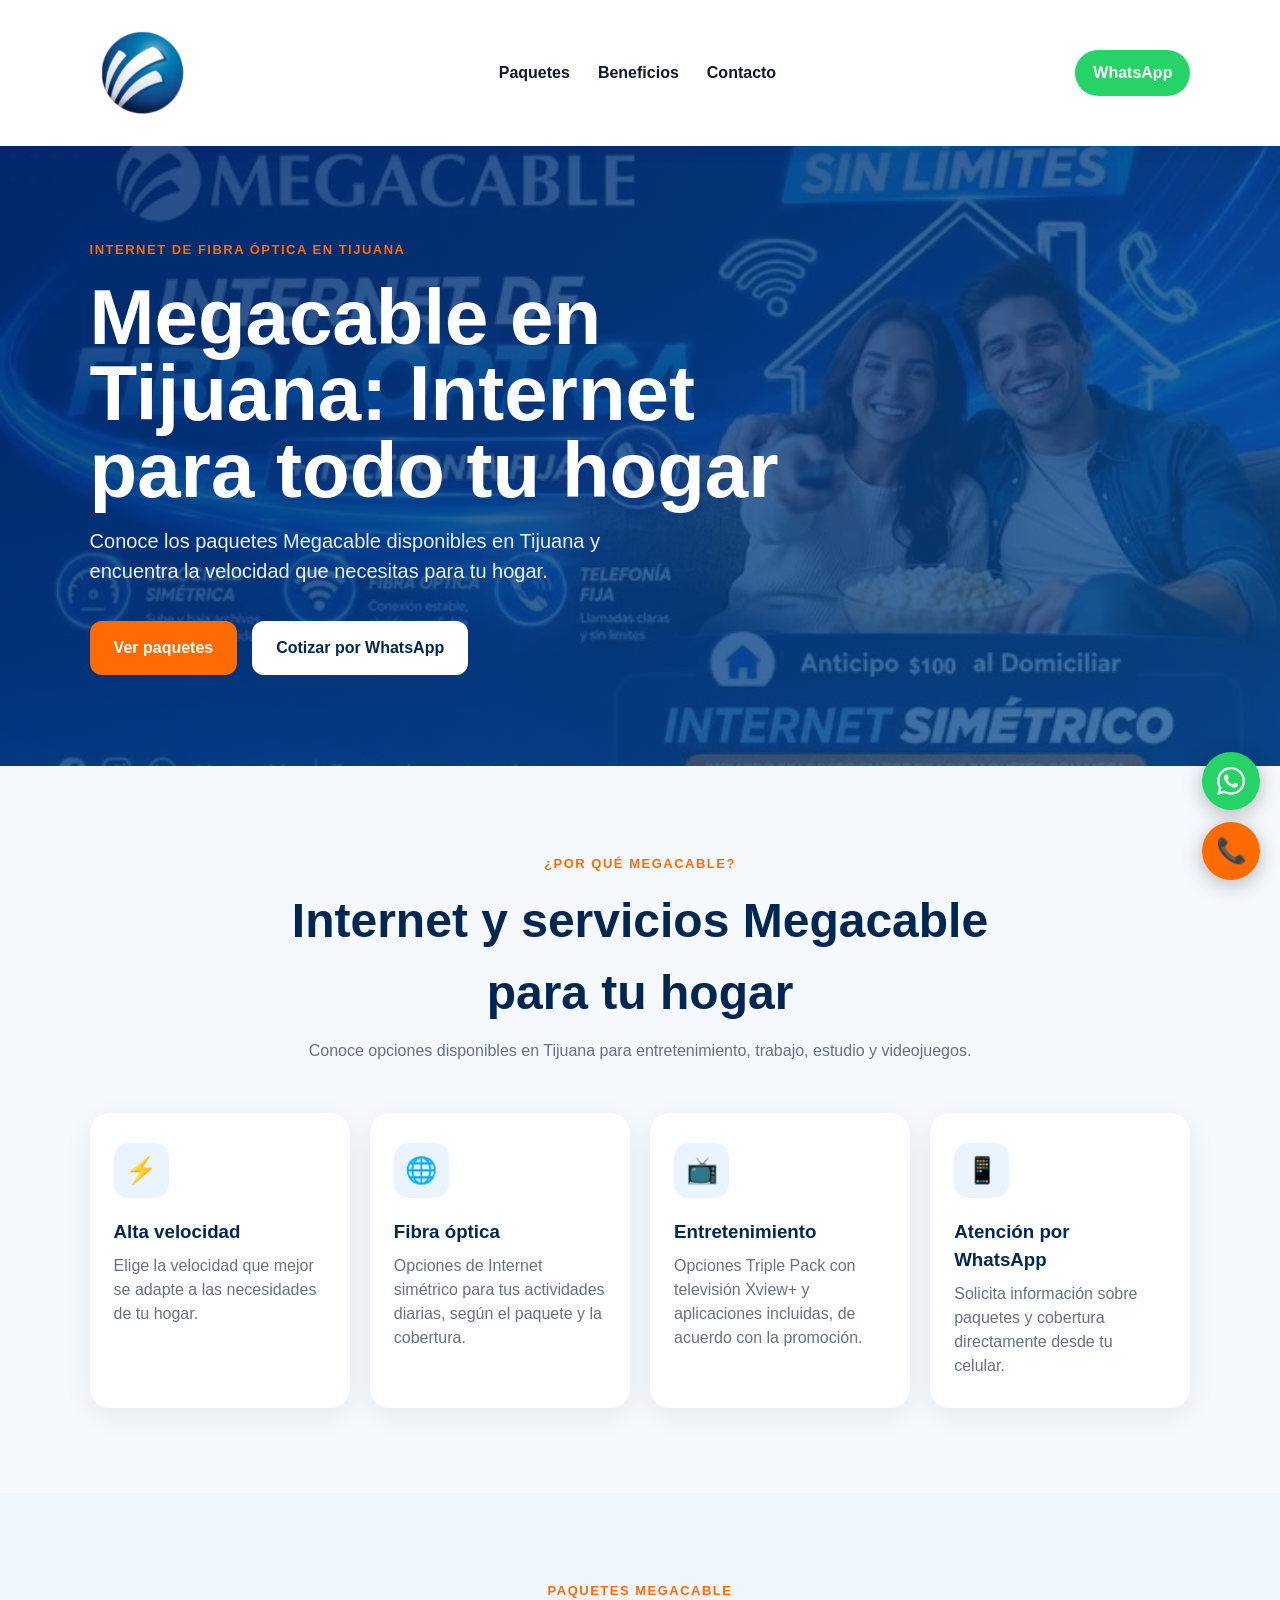
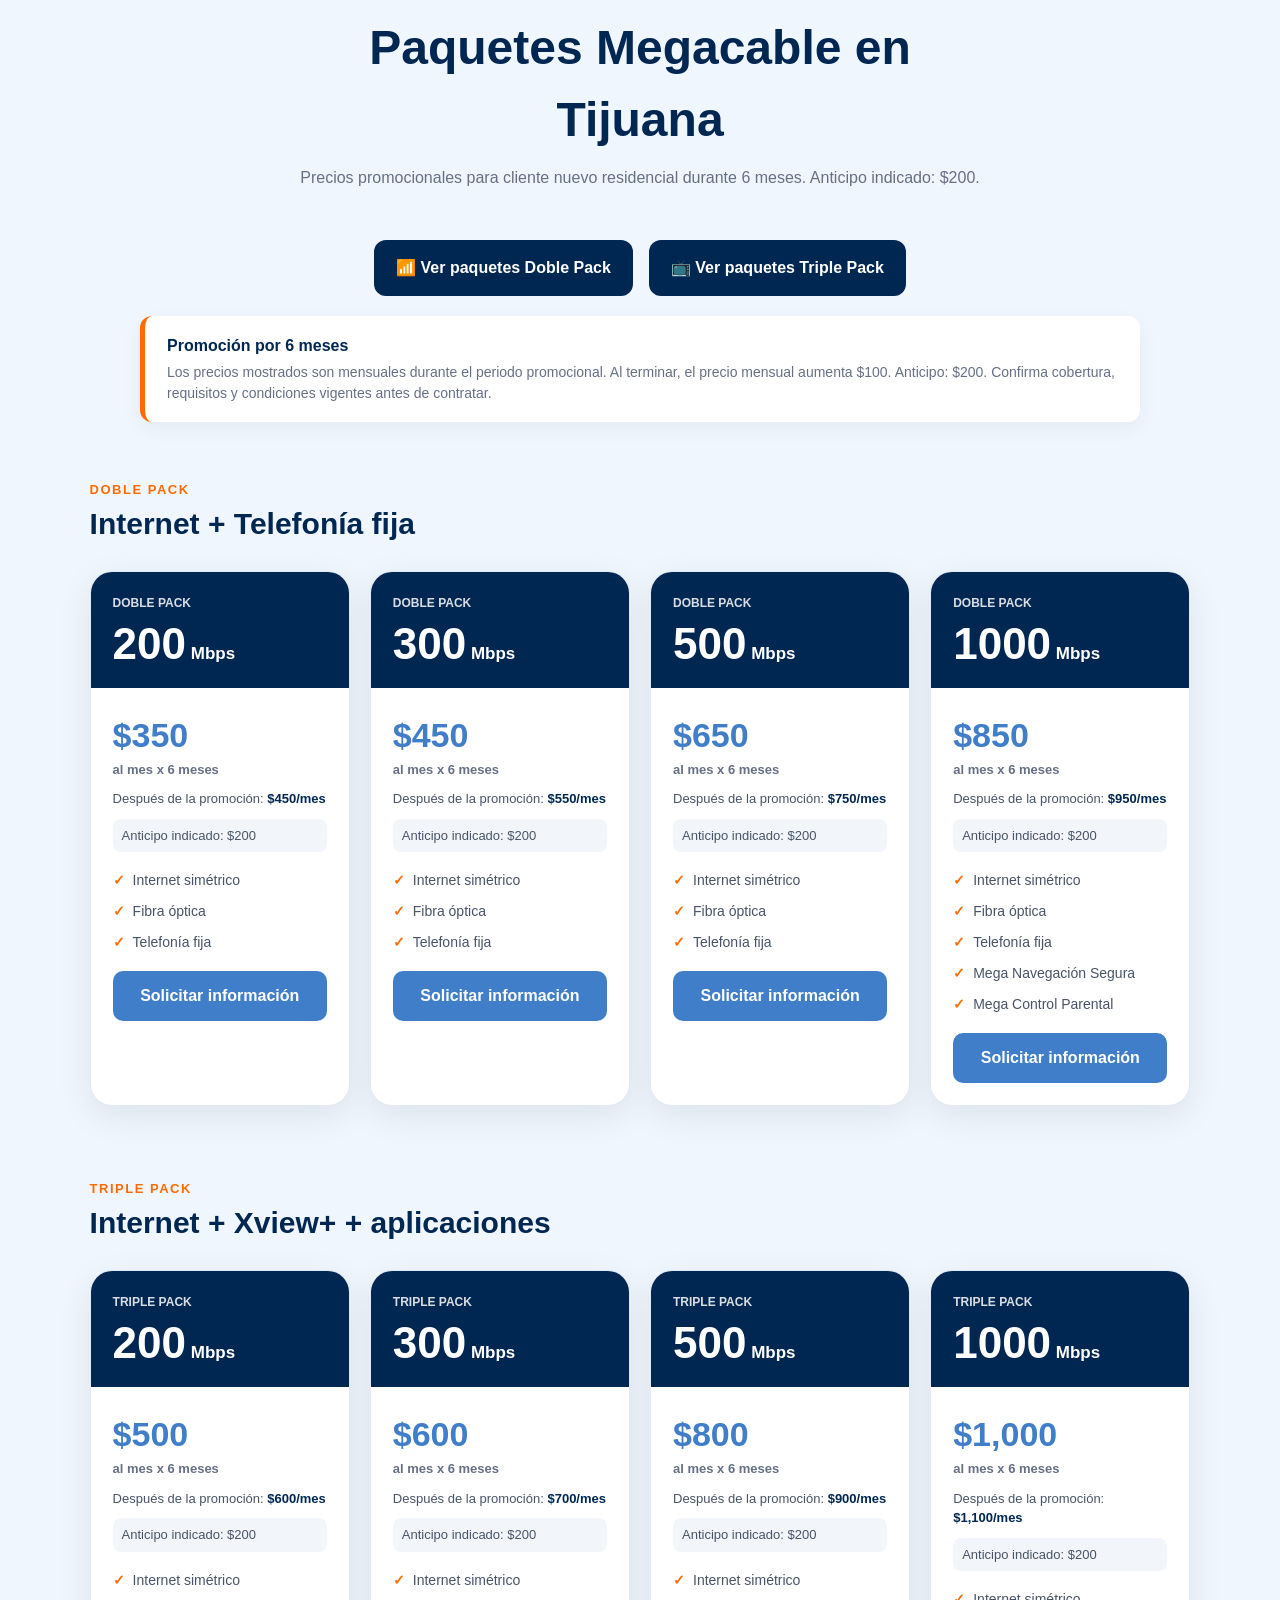
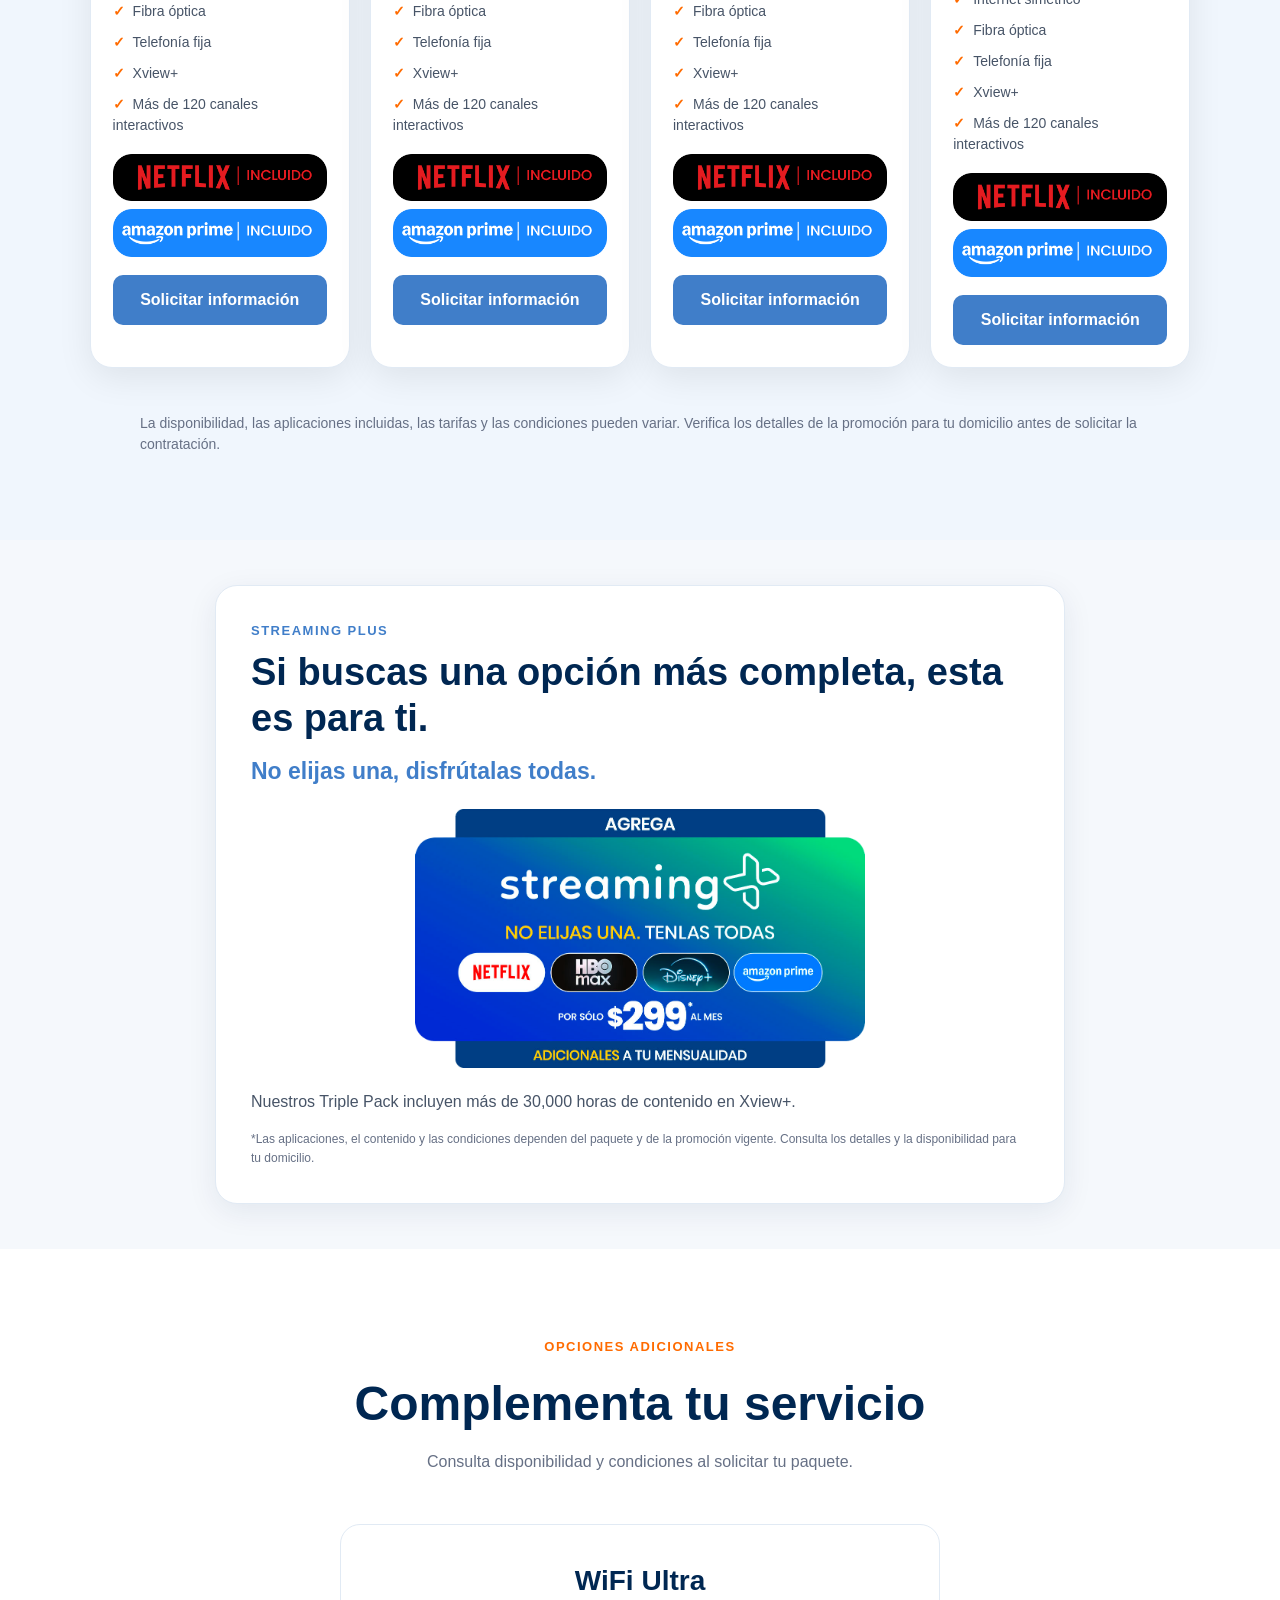
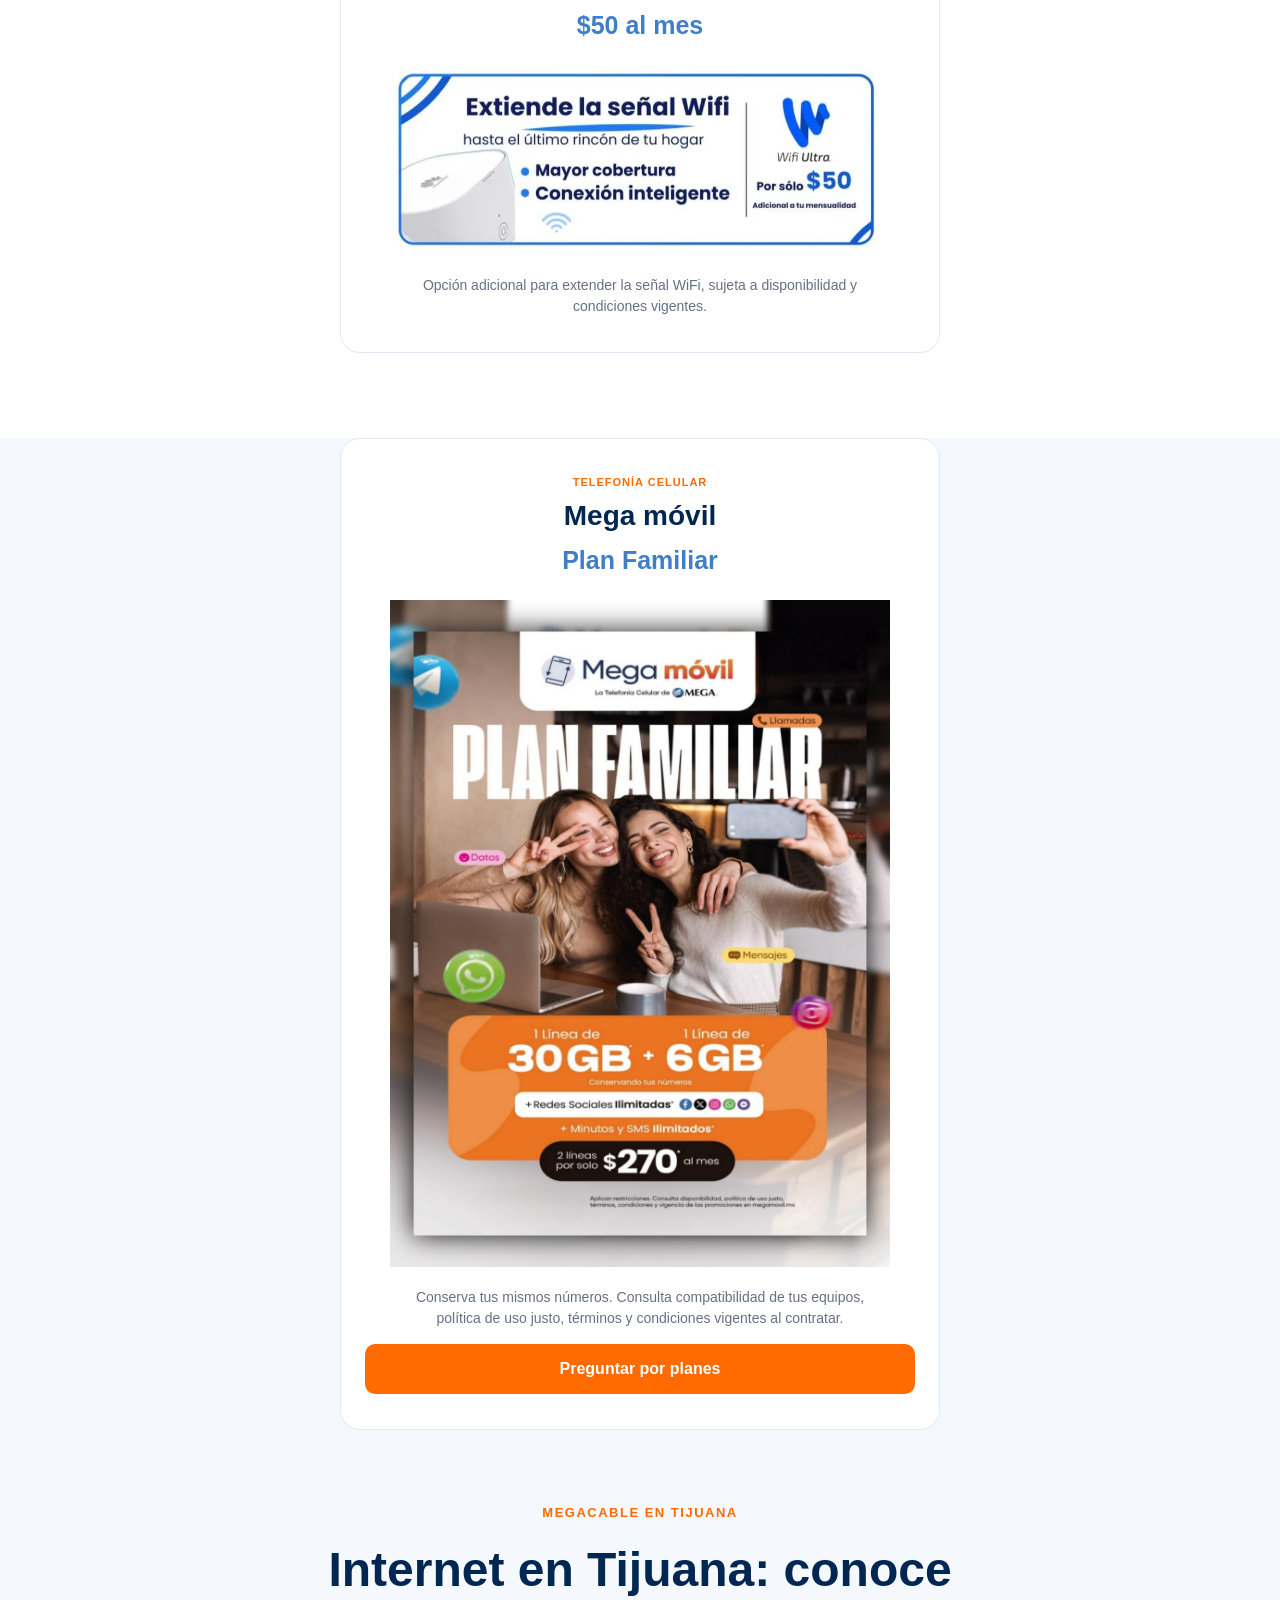
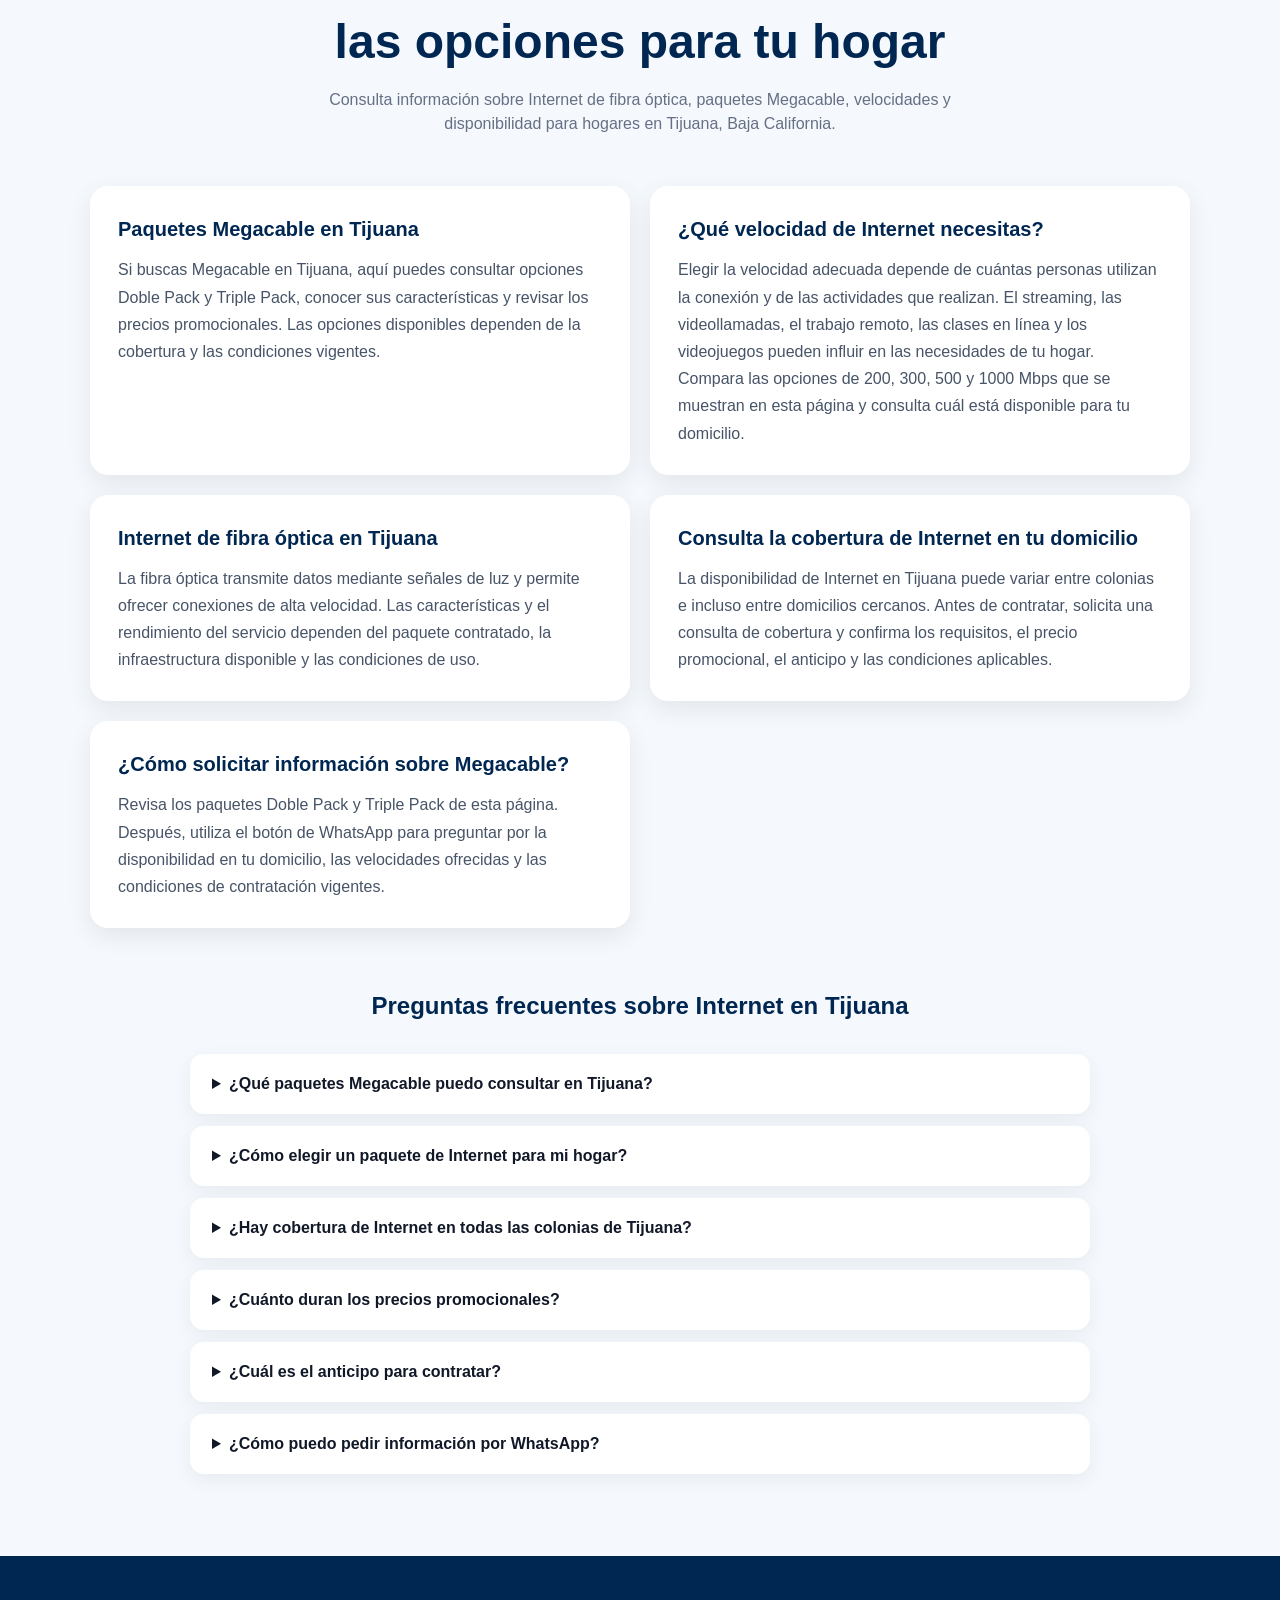
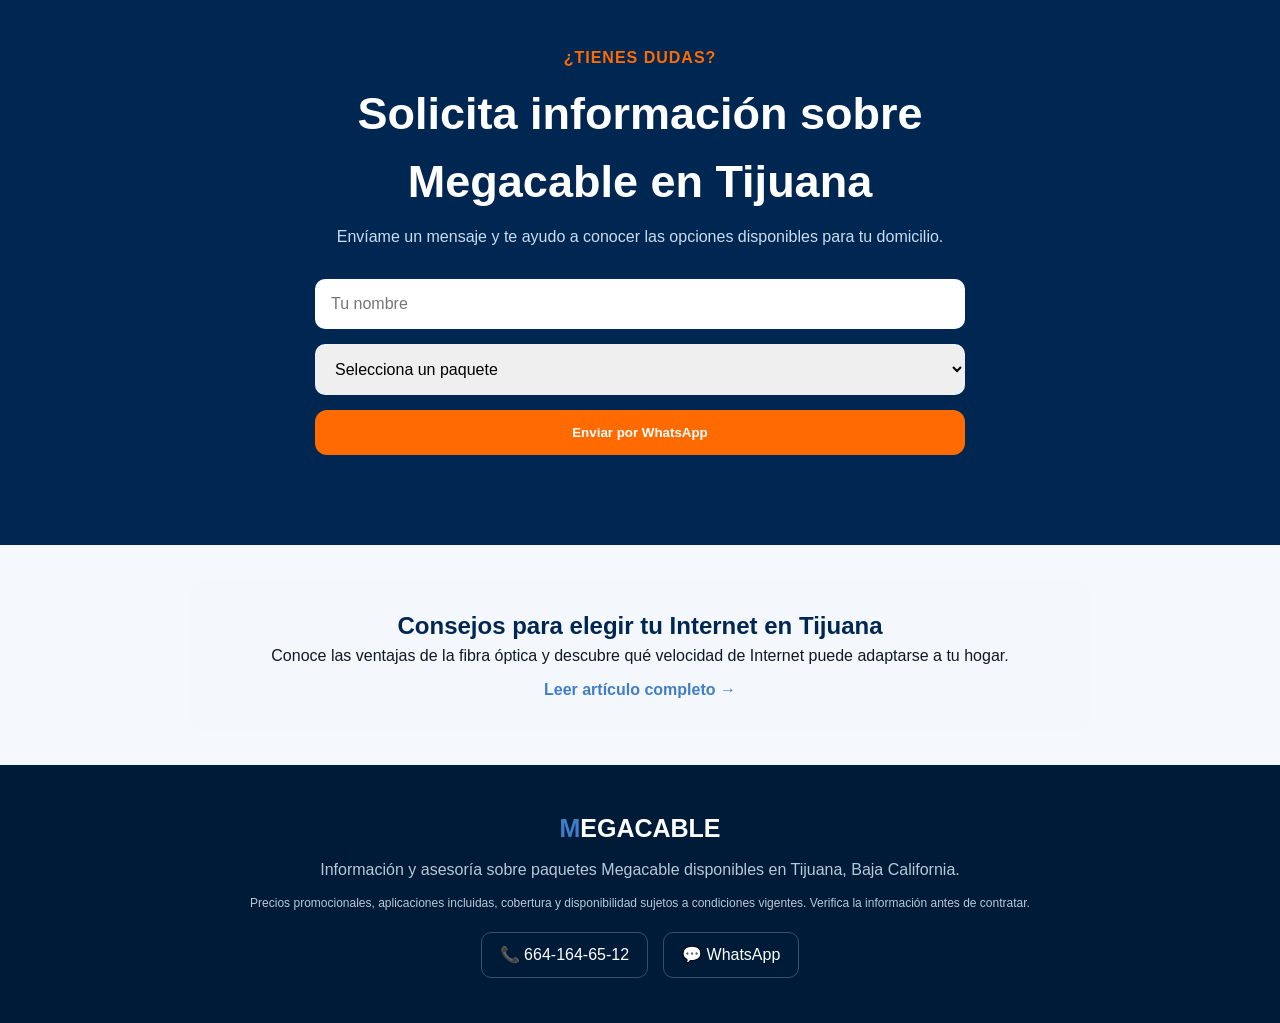
==== index.html @ 88368573 "Update index.html" ====
<!DOCTYPE html>
<html lang="es-MX">
<head>
  <meta charset="UTF-8">
  <meta name="viewport" content="width=device-width, initial-scale=1.0">

  <title>Megacable en Tijuana | Paquetes de Internet, Doble Pack y Triple Pack</title>

  <meta name="description" content="Consulta paquetes Megacable en Tijuana: Internet simétrico, Doble Pack y Triple Pack con Xview+ y aplicaciones incluidas. Revisa precios promocionales y solicita información por WhatsApp.">

  <link rel="canonical" href="https://megacabletijuanabcmx.github.io/megacable-tijuana/">

  <meta property="og:type" content="website">
  <meta property="og:title" content="Megacable en Tijuana | Paquetes de Internet, Doble Pack y Triple Pack">
  <meta property="og:description" content="Consulta los paquetes Megacable en Tijuana, sus precios promocionales y opciones de Internet, telefonía y televisión.">
  <meta property="og:url" content="https://megacabletijuanabcmx.github.io/megacable-tijuana/">
  <meta property="og:image" content="https://megacabletijuanabcmx.github.io/megacable-tijuana/portada.webp">
  <meta property="og:image:alt" content="Paquetes Megacable en Tijuana">
  <meta property="og:locale" content="es_MX">

  <meta name="twitter:card" content="summary_large_image">
  <meta name="twitter:title" content="Megacable en Tijuana | Paquetes de Internet">
  <meta name="twitter:description" content="Conoce paquetes Megacable de Internet, Doble Pack y Triple Pack disponibles en Tijuana.">
  <meta name="twitter:image" content="https://megacabletijuanabcmx.github.io/megacable-tijuana/portada.webp">

  <script type="application/ld+json">
  {
    "@context": "https://schema.org",
    "@type": "WebPage",
    "name": "Megacable en Tijuana | Paquetes de Internet, Doble Pack y Triple Pack",
    "description": "Información sobre paquetes Megacable de Internet, Doble Pack y Triple Pack disponibles en Tijuana, Baja California.",
    "url": "https://megacabletijuanabcmx.github.io/megacable-tijuana/",
    "inLanguage": "es-MX"
  }
  </script>

  <link rel="stylesheet" href="style.css">
</head>

<body>

<header class="header">
  <a href="./" class="logo" aria-label="Megacable en Tijuana - Inicio">
    <img src="logo.webp" alt="Megacable" width="320" height="320">
  </a>

  <nav class="nav" aria-label="Navegación principal">
    <a href="#paquetes">Paquetes</a>
    <a href="#beneficios">Beneficios</a>
    <a href="#contacto">Contacto</a>
  </nav>

  <a
    class="header-whatsapp"
    href="https://wa.me/526641646512"
    target="_blank"
    rel="noopener noreferrer"
    aria-label="Contactar por WhatsApp"
  >WhatsApp</a>
</header>

<main>

  <!-- PORTADA PRINCIPAL -->
  <section class="hero">
    <div class="hero-content">
      <span class="tag">INTERNET DE FIBRA ÓPTICA EN TIJUANA</span>

      <h1>Megacable en Tijuana: Internet para todo tu hogar</h1>

      <p>
        Conoce los paquetes Megacable disponibles en Tijuana
        y encuentra la velocidad que necesitas para tu hogar.
      </p>

      <div class="hero-buttons">
        <a href="#paquetes" class="btn primary">Ver paquetes</a>

        <a
          href="https://wa.me/526641646512"
          target="_blank"
          rel="noopener noreferrer"
          class="btn secondary"
        >Cotizar por WhatsApp</a>
      </div>
    </div>
  </section>

  <!-- BENEFICIOS -->
  <section id="beneficios" class="section">
    <div class="section-title">
      <span>¿POR QUÉ MEGACABLE?</span>

      <h2>Internet y servicios Megacable para tu hogar</h2>

      <p>
        Conoce opciones disponibles en Tijuana para entretenimiento,
        trabajo, estudio y videojuegos.
      </p>
    </div>

    <div class="benefits">
      <article class="benefit">
        <div class="icon">⚡</div>
        <h3>Alta velocidad</h3>
        <p>Elige la velocidad que mejor se adapte a las necesidades de tu hogar.</p>
      </article>

      <article class="benefit">
        <div class="icon">🌐</div>
        <h3>Fibra óptica</h3>
        <p>
          Opciones de Internet simétrico para tus actividades diarias,
          según el paquete y la cobertura.
        </p>
      </article>

      <article class="benefit">
        <div class="icon">📺</div>
        <h3>Entretenimiento</h3>
        <p>
          Opciones Triple Pack con televisión Xview+ y aplicaciones
          incluidas, de acuerdo con la promoción.
        </p>
      </article>

      <article class="benefit">
        <div class="icon">📱</div>
        <h3>Atención por WhatsApp</h3>
        <p>
          Solicita información sobre paquetes y cobertura
          directamente desde tu celular.
        </p>
      </article>
    </div>
  </section>

  <!-- PAQUETES -->
  <section id="paquetes" class="section packages-section">
    <div class="section-title">
      <span>PAQUETES MEGACABLE</span>

      <h2>Paquetes Megacable en Tijuana</h2>

      <p>
        Precios promocionales para cliente nuevo residencial
        durante 6 meses. Anticipo indicado: $200.
      </p>
    </div>

    <div class="package-selector">
      <a href="#doble-pack" class="selector-btn">
        📶 Ver paquetes Doble Pack
      </a>

      <a href="#triple-pack" class="selector-btn">
        📺 Ver paquetes Triple Pack
      </a>
    </div>

    <div class="notice">
      <strong>Promoción por 6 meses</strong>

      <span>
        Los precios mostrados son mensuales durante el periodo
        promocional. Al terminar, el precio mensual aumenta $100.
        Anticipo: $200. Confirma cobertura, requisitos y condiciones
        vigentes antes de contratar.
      </span>
    </div>

    <div class="package-group" id="doble-pack">
      <div class="group-title">
        <div>
          <span>DOBLE PACK</span>
          <h3>Internet + Telefonía fija</h3>
        </div>
      </div>

      <div id="doble-grid" class="packages-grid"></div>
    </div>

    <div class="package-group" id="triple-pack">
      <div class="group-title">
        <div>
          <span>TRIPLE PACK</span>
          <h3>Internet + Xview+ + aplicaciones</h3>
        </div>
      </div>

      <div id="triple-grid" class="packages-grid"></div>
    </div>

    <p class="fine-print">
      La disponibilidad, las aplicaciones incluidas, las tarifas y
      las condiciones pueden variar. Verifica los detalles de la
      promoción para tu domicilio antes de solicitar la contratación.
    </p>
  </section>

<!-- PROMOCIÓN STREAMING PLUS -->
<section class="streaming-plus">
  <div class="streaming-plus-content">
    <span class="streaming-plus-label">STREAMING PLUS</span>

    <h2>Si buscas una opción más completa, esta es para ti.</h2>

    <p class="streaming-plus-highlight">
      No elijas una, disfrútalas todas.
    </p>

    <div class="streaming-plus-image">
      <img
        src="bundle-streaming-plus.png"
        alt="Opciones de entretenimiento Streaming Plus y Xview+ para paquetes Triple Pack"
        loading="lazy"
      >
    </div>

    <p class="streaming-plus-description">
      Nuestros Triple Pack incluyen más de 30,000 horas de contenido en Xview+.
    </p>

    <p class="streaming-plus-legal">
      *Las aplicaciones, el contenido y las condiciones dependen del paquete
      y de la promoción vigente. Consulta los detalles y la disponibilidad
      para tu domicilio.
    </p>
  </div>
</section>
  <!-- SERVICIOS ADICIONALES -->
  <section class="addons section">
    <div class="section-title">
      <span>OPCIONES ADICIONALES</span>

      <h2>Complementa tu servicio</h2>

      <p>
        Consulta disponibilidad y condiciones al solicitar tu paquete.
      </p>
    </div>

    <div class="addon-grid">
      <article class="addon">
        <h3>WiFi Ultra</h3>
        <strong>$50 al mes</strong>

<img
  src="Wifiultra-50pesos.webp"
  alt="WiFi Ultra, opción adicional para extender la señal WiFi"
  class="wifi-ultra-image"
  style="width: 100% !important; max-width: 500px !important; height: auto !important; display: block !important; margin: 0 auto 20px auto !important;"
  loading="lazy"
>
        
<p>
  Opción adicional para extender la señal WiFi,
  sujeta a disponibilidad y condiciones vigentes.
</p>

      </article>
    </div>
  </section>
        <!-- TARJETA DE MEGA MÓVIL TOTALMENTE CENTRADA -->
      <article class="addon mega-movil-card" style="display: flex !important; flex-direction: column !important; align-items: center !important; text-align: center !important; width: 100% !important; max-width: 600px !important; margin: 0 auto !important; padding: 35px 24px !important;">
        
        <span class="addon-tag" style="font-size: 11px; font-weight: 900; letter-spacing: 1px; color: var(--orange); text-transform: uppercase; margin-bottom: 5px; display: block; width: 100%; text-align: center !important;">TELEFONÍA CELULAR</span>
        
        <h3 style="font-size: 28px; margin: 0 auto 5px auto !important; color: var(--dark-blue); text-align: center !important; width: 100% !important; display: block !important;">Mega móvil</h3>
        
        <strong style="font-size: 25px; color: var(--blue); display: block !important; margin: 0 auto 20px auto !important; text-align: center !important; width: 100% !important;">Plan Familiar</strong>

        <!-- Imagen del Plan Familiar forzada al centro -->
        <img
          src="Plan-familiarmv.png"
          alt="Mega móvil Plan Familiar, 2 líneas por solo $270 al mes"
          class="mega-movil-image"
          style="width: 100% !important; max-width: 500px !important; height: auto !important; display: block !important; margin: 0 auto 20px auto !important;"
          loading="lazy"
        >

        <p class="addon-note" style="margin: 0 auto !important; color: var(--gray); font-size: 14px; line-height: 1.5; max-width: 480px; text-align: center !important; display: block !important; width: 100% !important;">
          Conserva tus mismos números. Consulta compatibilidad de tus equipos, política de uso justo, términos y condiciones vigentes al contratar.
        </p>
        
        <!-- Tu botón de WhatsApp corregido con tu enlace original -->
        <a href="https://wa.me" 
           target="_blank" 
           rel="noopener noreferrer" 
           class="package-btn mega-movil-btn"
           style="display: block !important; width: 100% !important; max-width: 100% !important; text-align: center !important; margin: 15px auto 0 auto !important; background: var(--orange) !important; color: white !important; padding: 13px 10px !important; border-radius: 10px !important; font-weight: 900 !important; text-decoration: none !important;">
          Preguntar por planes
        </a>
      </article>
  
  <!-- CONTENIDO SEO LOCAL -->
  <section class="seo-local section">
    <div class="section-title">
      <span>MEGACABLE EN TIJUANA</span>

      <h2>Internet en Tijuana: conoce las opciones para tu hogar</h2>

      <p>
        Consulta información sobre Internet de fibra óptica,
        paquetes Megacable, velocidades y disponibilidad
        para hogares en Tijuana, Baja California.
      </p>
    </div>

    <div class="seo-content">
      <article>
        <h3>Paquetes Megacable en Tijuana</h3>

        <p>
          Si buscas Megacable en Tijuana, aquí puedes consultar
          opciones Doble Pack y Triple Pack, conocer sus
          características y revisar los precios promocionales.
          Las opciones disponibles dependen de la cobertura
          y las condiciones vigentes.
        </p>
      </article>

      <article>
        <h3>¿Qué velocidad de Internet necesitas?</h3>

        <p>
          Elegir la velocidad adecuada depende de cuántas
          personas utilizan la conexión y de las actividades
          que realizan. El streaming, las videollamadas,
          el trabajo remoto, las clases en línea y los
          videojuegos pueden influir en las necesidades
          de tu hogar.
        </p>

        <p>
          Compara las opciones de 200, 300, 500 y 1000 Mbps
          que se muestran en esta página y consulta cuál
          está disponible para tu domicilio.
        </p>
      </article>

      <article>
        <h3>Internet de fibra óptica en Tijuana</h3>

        <p>
          La fibra óptica transmite datos mediante señales
          de luz y permite ofrecer conexiones de alta velocidad.
          Las características y el rendimiento del servicio
          dependen del paquete contratado, la infraestructura
          disponible y las condiciones de uso.
        </p>
      </article>

      <article>
        <h3>Consulta la cobertura de Internet en tu domicilio</h3>

        <p>
          La disponibilidad de Internet en Tijuana puede variar
          entre colonias e incluso entre domicilios cercanos.
          Antes de contratar, solicita una consulta de cobertura
          y confirma los requisitos, el precio promocional,
          el anticipo y las condiciones aplicables.
        </p>
      </article>

      <article>
        <h3>¿Cómo solicitar información sobre Megacable?</h3>

        <p>
          Revisa los paquetes Doble Pack y Triple Pack de esta
          página. Después, utiliza el botón de WhatsApp para
          preguntar por la disponibilidad en tu domicilio,
          las velocidades ofrecidas y las condiciones de
          contratación vigentes.
        </p>
      </article>
    </div>

    <!-- PREGUNTAS FRECUENTES -->
    <div class="faq">
      <h2>Preguntas frecuentes sobre Internet en Tijuana</h2>

      <details>
        <summary>¿Qué paquetes Megacable puedo consultar en Tijuana?</summary>

        <p>
          En esta página encontrarás opciones Doble Pack y
          Triple Pack con velocidades de 200, 300, 500 y
          1000 Mbps. La disponibilidad depende de la cobertura
          de tu domicilio y de las condiciones vigentes.
        </p>
      </details>

      <details>
        <summary>¿Cómo elegir un paquete de Internet para mi hogar?</summary>

        <p>
          Considera cuántas personas se conectan, los dispositivos
          que utilizan y actividades como streaming, videojuegos,
          videollamadas y trabajo remoto. Compara las velocidades
          y características de los paquetes disponibles antes
          de decidir.
        </p>
      </details>

      <details>
        <summary>¿Hay cobertura de Internet en todas las colonias de Tijuana?</summary>

        <p>
          No se debe asumir que todos los domicilios cuentan
          con cobertura. Es necesario verificar la disponibilidad
          para la dirección donde deseas instalar el servicio.
        </p>
      </details>

      <details>
        <summary>¿Cuánto duran los precios promocionales?</summary>

        <p>
          La información promocional publicada indica un periodo
          de 6 meses para clientes nuevos residenciales. Según
          las condiciones indicadas en esta página, el precio
          mensual aumenta $100 al terminar el periodo promocional.
          Confirma las condiciones vigentes antes de contratar.
        </p>
      </details>

      <details>
        <summary>¿Cuál es el anticipo para contratar?</summary>

        <p>
          La información promocional publicada indica un anticipo
          de $200. Consulta los requisitos y las condiciones
          aplicables antes de realizar la contratación.
        </p>
      </details>

      <details>
        <summary>¿Cómo puedo pedir información por WhatsApp?</summary>

        <p>
          Utiliza cualquiera de los botones de WhatsApp de esta
          página para consultar paquetes, cobertura, precios y
          requisitos de contratación.
        </p>
      </details>
    </div>
  </section>

  <!-- CONTACTO -->
  <section id="contacto" class="contact-section">
    <div class="contact-content">
      <span>¿TIENES DUDAS?</span>

      <h2>Solicita información sobre Megacable en Tijuana</h2>

      <p>
        Envíame un mensaje y te ayudo a conocer las opciones
        disponibles para tu domicilio.
      </p>

      <form id="contactForm">
        <input
          type="text"
          id="nombre"
          name="nombre"
          placeholder="Tu nombre"
          autocomplete="name"
          required
        >

        <select id="interes" name="interes" required>
          <option value="">Selecciona un paquete</option>
          <option>Doble Pack 200 Mbps</option>
          <option>Doble Pack 300 Mbps</option>
          <option>Doble Pack 500 Mbps</option>
          <option>Doble Pack 1000 Mbps</option>
          <option>Triple Pack 200 Mbps</option>
          <option>Triple Pack 300 Mbps</option>
          <option>Triple Pack 500 Mbps</option>
          <option>Triple Pack 1000 Mbps</option>
          <option>WiFi Ultra adicional</option>
        </select>

        <button type="submit" class="btn primary">
          Enviar por WhatsApp
        </button>
      </form>
    </div>
  </section>

</main>

<!-- ENLACE AL BLOG -->
<section class="blog-link">
  <h2>Consejos para elegir tu Internet en Tijuana</h2>

  <p>
    Conoce las ventajas de la fibra óptica y descubre
    qué velocidad de Internet puede adaptarse a tu hogar.
  </p>

  <a href="blog-fibra-optica.html">
    Leer artículo completo →
  </a>
</section>

<!-- PIE DE PÁGINA -->
<footer>
  <div class="footer-logo">MEGACABLE</div>

  <p>
    Información y asesoría sobre paquetes Megacable
    disponibles en Tijuana, Baja California.
  </p>

  <p class="small">
    Precios promocionales, aplicaciones incluidas, cobertura
    y disponibilidad sujetos a condiciones vigentes.
    Verifica la información antes de contratar.
  </p>

  <div class="footer-buttons">
    <a href="tel:+526641646512" aria-label="Llamar al 664 164 65 12">
      📞 664-164-65-12
    </a>

    <a
      href="https://wa.me/526641646512"
      target="_blank"
      rel="noopener noreferrer"
      aria-label="Enviar mensaje por WhatsApp"
    >💬 WhatsApp</a>
  </div>
</footer>
<!-- BOTONES FLOTANTES CORREGIDOS (CON SVG INTEGRADO) -->
<a
  href="https://wa.me"
  target="_blank"
  rel="noopener noreferrer"
  class="floating-whatsapp"
  aria-label="Contactar por WhatsApp"
>
  <!-- Código del logo oficial de WhatsApp (Carga garantizada al 100%) -->
  <svg xmlns="http://w3.org" viewBox="0 0 448 512" style="width: 32px; height: 32px; fill: white; display: block;">
    <path d="M380.9 97.1C339 55.1 283.2 32 223.9 32c-122.4 0-222 99.6-222 222 0 39.1 10.2 77.3 29.6 111L0 480l117.7-30.9c32.4 17.7 68.9 27 106.1 27h.1c122.3 0 224.1-99.6 224.1-222 0-59.3-25.2-115-67.1-157zm-157 341.6c-33.2 0-65.7-8.9-94-25.7l-6.7-4-69.8 18.3L72 359.2l-4.4-7c-18.5-29.4-28.2-63.3-28.2-98.2 0-101.7 82.8-184.5 184.6-184.5 49.3 0 95.6 19.2 130.4 54.1 34.8 34.9 56.2 81.2 56.1 130.5 0 101.8-84.9 184.6-186.6 184.6zm101.2-138.2c-5.5-2.8-32.8-16.2-37.9-18-5.1-1.9-8.8-2.8-12.5 2.8-3.7 5.6-14.3 18-17.6 21.8-3.2 3.7-6.5 4.2-12 1.4-32.6-16.3-54-29.1-75.5-66-5.7-9.8 5.7-9.1 16.3-30.3 1.8-3.7 .9-6.9-.5-9.7-1.4-2.8-12.5-30.1-17.1-41.2-4.5-10.8-9.1-9.3-12.5-9.5-3.2-.2-6.9-.2-10.6-.2-3.7 0-9.7 1.4-14.8 6.9-5.1 5.6-19.4 19-19.4 46.3 0 27.3 19.9 53.7 22.6 57.4 2.8 3.7 39.1 59.7 94.8 83.8 35.2 15.2 49 16.5 66.6 13.9 10.7-1.6 32.8-13.4 37.4-26.4 4.6-13 4.6-24.1 3.2-26.4-1.3-2.5-5-3.9-10.5-6.6z"/>
  </svg>
</a>

<a
  href="tel:+526641646512"
  class="floating-call"
  aria-label="Llamar por teléfono"
>📞</a>
  
<script src="script.js"></script>

</body>
</html>
---- style.css ----
* {
  box-sizing: border-box;
  margin: 0;
  padding: 0;
}

:root {
  --blue: #407ec9;
  --dark-blue: #002752;
  --light-blue: #eaf4ff;
  --orange: #ff6b00;
  --white: #ffffff;
  --dark: #111827;
  --gray: #667085;
  --light: #f5f8fc;
}

html { scroll-behavior: smooth; }
body { font-family: Arial, Helvetica, sans-serif; background: var(--light); color: var(--dark); line-height: 1.5; }
a { text-decoration: none; color: inherit; }

.header {
  width: 100%; padding: 18px 7%; background: white; display: flex; align-items: center;
  justify-content: space-between; gap: 25px; position: sticky; top: 0; z-index: 100;
  box-shadow: 0 3px 15px rgba(0,0,0,.08);
}
.logo { display: flex; align-items: center; }
.logo img { width: 110px; height: auto; display: block; object-fit: contain; }
.nav { display: flex; gap: 28px; }
.nav a { font-weight: 700; color: var(--dark); }
.nav a:hover { color: var(--blue); }
.header-whatsapp { background: #25d366; color: white; padding: 11px 18px; border-radius: 30px; font-weight: 800; }

.hero {
  min-height: 620px; display: flex; align-items: center; padding: 70px 7%;
  background: linear-gradient(135deg, rgba(0, 43, 114, .85), rgba(11, 78, 145, .75)), url('portada.webp');
  background-size: cover; background-position: center; background-repeat: no-repeat; color: white;
}
.hero-content { max-width: 750px; }
.tag, .section-title > span, .group-title span { font-size: 13px; font-weight: 900; letter-spacing: 1.5px; color: var(--orange); }
.hero h1 { margin: 18px 0; font-size: clamp(42px, 7vw, 78px); line-height: .98; }
.hero p { max-width: 600px; font-size: 20px; color: #e8f3ff; }
.hero-buttons { display: flex; gap: 15px; flex-wrap: wrap; margin-top: 35px; }
.btn { display: inline-flex; justify-content: center; align-items: center; padding: 15px 24px; border-radius: 12px; font-weight: 900; border: none; cursor: pointer; }
.primary { background: var(--orange); color: white; }
.primary:hover { transform: translateY(-2px); }
.secondary { background: white; color: var(--dark-blue); }

.section { padding: 85px 7%; }
.section-title { max-width: 700px; margin: 0 auto 50px; text-align: center; }
.section-title h2 { font-size: clamp(32px, 5vw, 48px); color: var(--dark-blue); margin: 10px 0; }
.section-title p { color: var(--gray); }

.benefits { display: grid; grid-template-columns: repeat(4, 1fr); gap: 20px; max-width: 1200px; margin: auto; }
.benefit { background: white; padding: 30px 24px; border-radius: 20px; box-shadow: 0 8px 30px rgba(0,0,0,.06); }
.icon { width: 55px; height: 55px; border-radius: 15px; display: grid; place-items: center; background: var(--light-blue); font-size: 26px; margin-bottom: 20px; }
.benefit h3 { color: var(--dark-blue); margin-bottom: 8px; }
.benefit p { color: var(--gray); }

.packages-section { background: #f0f6fd; }
.package-group { max-width: 1250px; margin: 0 auto 70px; }
.group-title { margin-bottom: 25px; }
.group-title h3 { font-size: 30px; color: var(--dark-blue); }
.packages-grid { display: grid; grid-template-columns: repeat(4, minmax(0, 1fr)); gap: 20px; }
.package { background: white; border-radius: 22px; overflow: hidden; box-shadow: 0 10px 35px rgba(0,0,0,.08); transition: .25s; border: 1px solid #e1eaf4; }
.package:hover { transform: translateY(-4px); box-shadow: 0 18px 45px rgba(0,0,0,.13); }
.package-top { background: var(--dark-blue); color: white; padding: 22px; }
.package-type { font-size: 12px; font-weight: 800; opacity: .85; text-transform: uppercase; }
.speed { font-size: 44px; font-weight: 900; line-height: 1; margin-top: 10px; }
.speed small { font-size: 17px; }
.package-body { padding: 22px; }
.price { font-size: 34px; font-weight: 900; color: var(--blue); }
.price small { display: block; font-size: 13px; color: var(--gray); font-weight: 700; line-height: 1.4; }
.regular-price, .deposit { margin-top: 10px; font-size: 13px; color: #475467; }
.regular-price strong { color: var(--dark-blue); }
.deposit { background: #f2f6fb; border-radius: 8px; padding: 7px 9px; }
.package-features { list-style: none; margin: 18px 0; }
.package-features li { margin: 10px 0; color: #475467; font-size: 14px; }
.package-features li::before { content: "✓"; color: var(--orange); font-weight: 900; margin-right: 8px; }
.package-btn { display: block; width: 100%; text-align: center; padding: 13px 10px; border-radius: 10px; background: var(--blue); color: white; font-weight: 900; }
.package-btn:hover { background: var(--dark-blue); }
.notice { max-width: 1000px; margin: -15px auto 55px; padding: 18px 22px; display: grid; gap: 4px; border-left: 5px solid var(--orange); border-radius: 12px; background: white; box-shadow: 0 6px 20px rgba(0,0,0,.05); }
.notice strong { color: var(--dark-blue); }
.notice span, .fine-print { color: var(--gray); font-size: 14px; }
.fine-print { max-width: 1000px; margin: -25px auto 0; }

.seo-local { padding-top: 70px; padding-bottom: 70px; }
.seo-content { max-width: 1100px; margin: 40px auto 0; display: grid; grid-template-columns: repeat(2, 1fr); gap: 20px; }
.seo-content article { padding: 28px; border-radius: 18px; background: white; box-shadow: 0 8px 25px rgba(0,0,0,.08); }
.seo-content h3 { margin-bottom: 12px; font-size: 20px; color: var(--dark-blue); }
.seo-content p { line-height: 1.7; color: #475467; }
.faq { max-width: 900px; margin: 60px auto 0; }
.faq h2 { text-align: center; margin-bottom: 30px; color: var(--dark-blue); }
.faq details { margin-bottom: 12px; padding: 18px 22px; border-radius: 14px; background: white; box-shadow: 0 6px 20px rgba(0,0,0,.06); }
.faq summary { cursor: pointer; font-weight: 700; line-height: 1.5; }
.faq details p { margin: 15px 0 0; line-height: 1.7; color: #475467; }

/* ==========================================================================
   SECCIÓN DE SERVICIOS ADICIONALES (OPTIMIZADA PARA MÓVILES Y CENTRADA)
   ========================================================================== */
.addons { 
  background: white; 
}

.addon-grid { 
  max-width: 900px; 
  margin: auto; 
  display: flex;          
  flex-direction: column; 
  align-items: center;    
  justify-content: center;
  gap: 25px; 
  width: 100%;            /* Asegura que el contenedor use todo el ancho */
}

.addon { 
  width: 100%;
  max-width: 600px;       
  padding: 35px 20px;     /* Reducido ligeramente el espacio interno lateral */
  border: 1px solid #e1eaf4; 
  border-radius: 20px; 
  background: white;
  display: flex !important;
  flex-direction: column !important; 
  align-items: center !important;    
  text-align: center !important;     
}

/* Título WiFi Ultra */
.addon h3 { 
  font-size: 28px; 
  margin: 0 auto 5px auto !important; 
  color: var(--dark-blue);
  text-align: center !important;
  width: 100%;
}

/* Precio $50 al mes */
.addon strong { 
  font-size: 25px; 
  color: var(--blue); 
  display: block !important;
  margin: 0 auto 20px auto !important; 
  text-align: center !important;
  width: 100%;
}

/* Imagen / Banner azul de WiFi Ultra (Modificada para crecer en móvil) */
.wifi-ultra-image {
  width: 100% !important;   /* Obliga a la imagen a expandirse al ancho de su contenedor */
  max-width: 500px;         /* Evita que se haga gigante en pantallas de computadora */
  height: auto !important;  /* Mantiene la proporción correcta sin deformarse */
  display: block;
  border-radius: 12px;    
  margin: 0 auto 20px auto !important; 
}

/* Texto legal inferior */
.addon p { 
  margin: 0 auto !important; 
  color: var(--gray); 
  font-size: 14px;
  line-height: 1.5;
  max-width: 480px;       
  text-align: center !important;
  display: block;
  width: 100%;
}

.contact-section { padding: 90px 7%; background: var(--dark-blue); color: white; text-align: center; }
.contact-content { max-width: 650px; margin: auto; }
.contact-content > span { color: var(--orange); font-weight: 900; letter-spacing: 1px; }
.contact-content h2 { font-size: 45px; margin: 10px 0; }
.contact-content p { color: #cbdcf0; margin-bottom: 30px; }
#contactForm { display: grid; gap: 15px; }
#contactForm input, #contactForm select { width: 100%; padding: 16px; border-radius: 10px; border: none; font-size: 16px; }

footer { padding: 45px 7%; background: #001b38; color: white; text-align: center; }
.footer-logo { font-size: 25px; font-weight: 900; margin-bottom: 10px; }
.footer-logo::first-letter { color: var(--blue); }
footer p { color: #b9c8d9; }
footer .small { font-size: 12px; margin-top: 12px; }
.footer-buttons { display: flex; justify-content: center; gap: 15px; margin-top: 20px; flex-wrap: wrap; }
.footer-buttons a { padding: 10px 18px; border: 1px solid #35506d; border-radius: 10px; }

.floating-whatsapp, .floating-call { position: fixed; right: 20px; width: 58px; height: 58px; border-radius: 50%; display: grid; place-items: center; color: white; font-size: 25px; z-index: 200; box-shadow: 0 5px 20px rgba(0,0,0,.25); }
.floating-whatsapp { bottom: 90px; background: #25d366; }
.floating-call { bottom: 20px; background: var(--orange); }

@media (max-width: 1100px) {
  .benefits { grid-template-columns: repeat(2, 1fr); }
  .packages-grid { grid-template-columns: repeat(2, minmax(0, 1fr)); }
}
@media (max-width: 650px) {
  .header { padding: 15px 5%; }
  .nav { display: none; }
  .logo img { width: 90px; }
  .header-whatsapp { font-size: 13px; padding: 9px 13px; }
  .hero { min-height: 550px; padding: 60px 6%; }
  .hero h1 { font-size: 44px; }
  .hero p { font-size: 17px; }
  .section { padding: 65px 6%; }
  
.benefits, .packages-grid, .addon-grid, .seo-content {
  grid-template-columns: minmax(0, 1fr);
}
  
  .package-body { padding: 22px; }
  .contact-content h2 { font-size: 36px; }
  .seo-content { margin-top: 30px; }
  .seo-content article { padding: 22px; }
  .seo-local { padding-top: 50px; padding-bottom: 50px; }
  .faq { margin-top: 45px; }
  .floating-whatsapp, .floating-call { width: 52px; height: 52px; right: 15px; }
}

/* Botones para elegir tipo de paquete */
.package-selector {
  display: flex;
  justify-content: center;
  gap: 16px;
  flex-wrap: wrap;
  max-width: 900px;
  margin: 0 auto 35px;
  padding: 0 15px;
}

.selector-btn {
  display: inline-flex;
  justify-content: center;
  align-items: center;
  padding: 16px 22px;
  border-radius: 12px;
  background: var(--dark-blue, #002752);
  color: #ffffff;
  font-weight: 800;
  text-align: center;
  text-decoration: none;
  transition: background 0.2s ease, transform 0.2s ease;
}

.selector-btn:hover {
  background: var(--blue, #407EC9);
  transform: translateY(-2px);
}

/* Evita que el encabezado tape el grupo al navegar */
#doble-pack,
#triple-pack {
  scroll-margin-top: 100px;
}

/* Adaptación para celulares */
@media (max-width: 650px) {
  .package-selector {
    flex-direction: column;
    gap: 12px;
  }

  .selector-btn {
    width: 100%;
    box-sizing: border-box;
  }
}

/* Enlace al artículo del blog */
.blog-link {
  max-width: 900px;
  margin: 35px auto;
  padding: 28px 20px;
  text-align: center;
  background: #f4f7fb;
  border-radius: 14px;
}

.blog-link h2 {
  color: #002752;
}

.blog-link a {
  display: inline-block;
  margin-top: 10px;
  color: #407EC9;
  font-weight: 800;
  text-decoration: none;
}

.blog-link a:hover {
  text-decoration: underline;
}

.package-streaming {
  display: grid;
  gap: 8px;
  margin: 18px 0;
  width: 100%;
}

.package-streaming img {
  display: block;
  width: 100%;
  max-width: 100%;
  height: auto;
  margin: 0;
  border-radius: 8px;
  object-fit: contain;
}

/* STREAMING PLUS: contenido unido en una sola tarjeta */
.streaming-plus {
  display: block;
  width: calc(100% - 32px);
  max-width: 850px;
  margin: 45px auto;
  padding: 35px;
  background: var(--white);
  border: 1px solid #e1eaf4;
  border-radius: 22px;
  box-shadow: 0 8px 30px rgba(0, 39, 82, 0.08);
}

.streaming-plus-content {
  width: 100%;
  min-width: 0;
}

.streaming-plus-label {
  display: block;
  color: var(--blue);
  font-size: 13px;
  font-weight: 900;
  letter-spacing: 1.5px;
  margin-bottom: 10px;
}

.streaming-plus h2 {
  color: var(--dark-blue);
  font-size: clamp(27px, 4vw, 38px);
  line-height: 1.2;
  margin: 0 0 14px;
  overflow-wrap: break-word;
}

.streaming-plus-highlight {
  color: var(--blue);
  font-size: clamp(19px, 3vw, 23px);
  font-weight: 800;
  line-height: 1.4;
  margin: 0 0 22px;
}

.streaming-plus-image {
  width: 100%;
  margin: 0 0 20px;
}

.streaming-plus-image img {
  display: block;
  width: 100%;
  max-width: 450px;
  height: auto;
  margin: 0 auto;
  border-radius: 12px;
  object-fit: contain;
}

.streaming-plus-description {
  color: #475467;
  font-size: 16px;
  line-height: 1.7;
  margin: 0 0 15px;
}

.streaming-plus-legal {
  color: var(--gray);
  font-size: 12px;
  line-height: 1.6;
  margin: 0;
}

@media (max-width: 650px) {
  .streaming-plus {
    width: calc(100% - 28px);
    margin: 30px auto;
    padding: 24px 20px;
    border-radius: 18px;
  }
  /* Centrar la tarjeta de WiFi Ultra en escritorio */
.addons .addon-grid {
display: grid;
grid-template-columns: minmax(0, 360px);
justify-content: center;
width: 100%;
max-width: 100%;
margin: 0 auto;
}

.addons .addon-grid .addon {
width: 100%;
min-width: 0;
text-align: center;
padding: 35px;
}

.addons .addon-grid .addon h3,
.addons .addon-grid .addon strong,
.addons .addon-grid .addon p {
display: block;
width: 100%;
text-align: center;
}

.addons .addon-grid .addon img.wifi-ultra-image {
display: block;
width: 100%;
max-width: 180px;
height: auto;
margin: 15px auto;
object-fit: contain;
}
/* ==========================================================================
   TARJETA MEGA MÓVIL (IMAGEN TOTALMENTE CENTRADA EN TODO TIPO DE PANTALLA)
   ========================================================================= */
.mega-movil-card {
  display: flex !important;
  flex-direction: column !important;
  align-items: center !important;    /* Centra los hijos horizontalmente */
  justify-content: center !important;
  text-align: center !important;
  margin: 0 auto !important;          /* Centra la tarjeta completa en su espacio */
}

.addon-tag {
  font-size: 11px;
  font-weight: 900;
  letter-spacing: 1px;
  color: var(--orange);
  text-transform: uppercase;
  margin-bottom: 5px;
  width: 100%;
}

/* Forzar el centrado absoluto de la imagen en escritorio y móvil */
.mega-movil-image {
  width: 100% !important;
  max-width: 500px !important;
  height: auto !important;
  display: block !important;
  border-radius: 12px;
  margin: 0 auto 20px auto !important; /* El "auto" a los lados fuerza el centrado horizontal */
}

/* Botón naranja personalizado */
.mega-movil-btn {
  background: var(--orange) !important;
  margin: 15px auto 0 auto !important; /* Centra el botón horizontalmente */
  width: 100%;
  max-width: 100%;
  transition: transform 0.2s;
}

.mega-movil-btn:hover {
  background: var(--dark-blue) !important;
  transform: translateY(-2px);
}

/* Nota legal específica de telefonía */
.mega-movil-card .addon-note {
  margin: 0 auto !important;
  color: var(--gray);
  font-size: 14px;
  line-height: 1.5;
  max-width: 480px;
  text-align: center !important;
  display: block;
  width: 100%;
}

/* Adaptación para pantallas de celular */
@media (max-width: 650px) {
  .mega-movil-image {
    width: 100% !important;
    max-width: 100% !important;
    padding: 0 !important;
    margin: 0 auto 20px auto !important;
  }
}
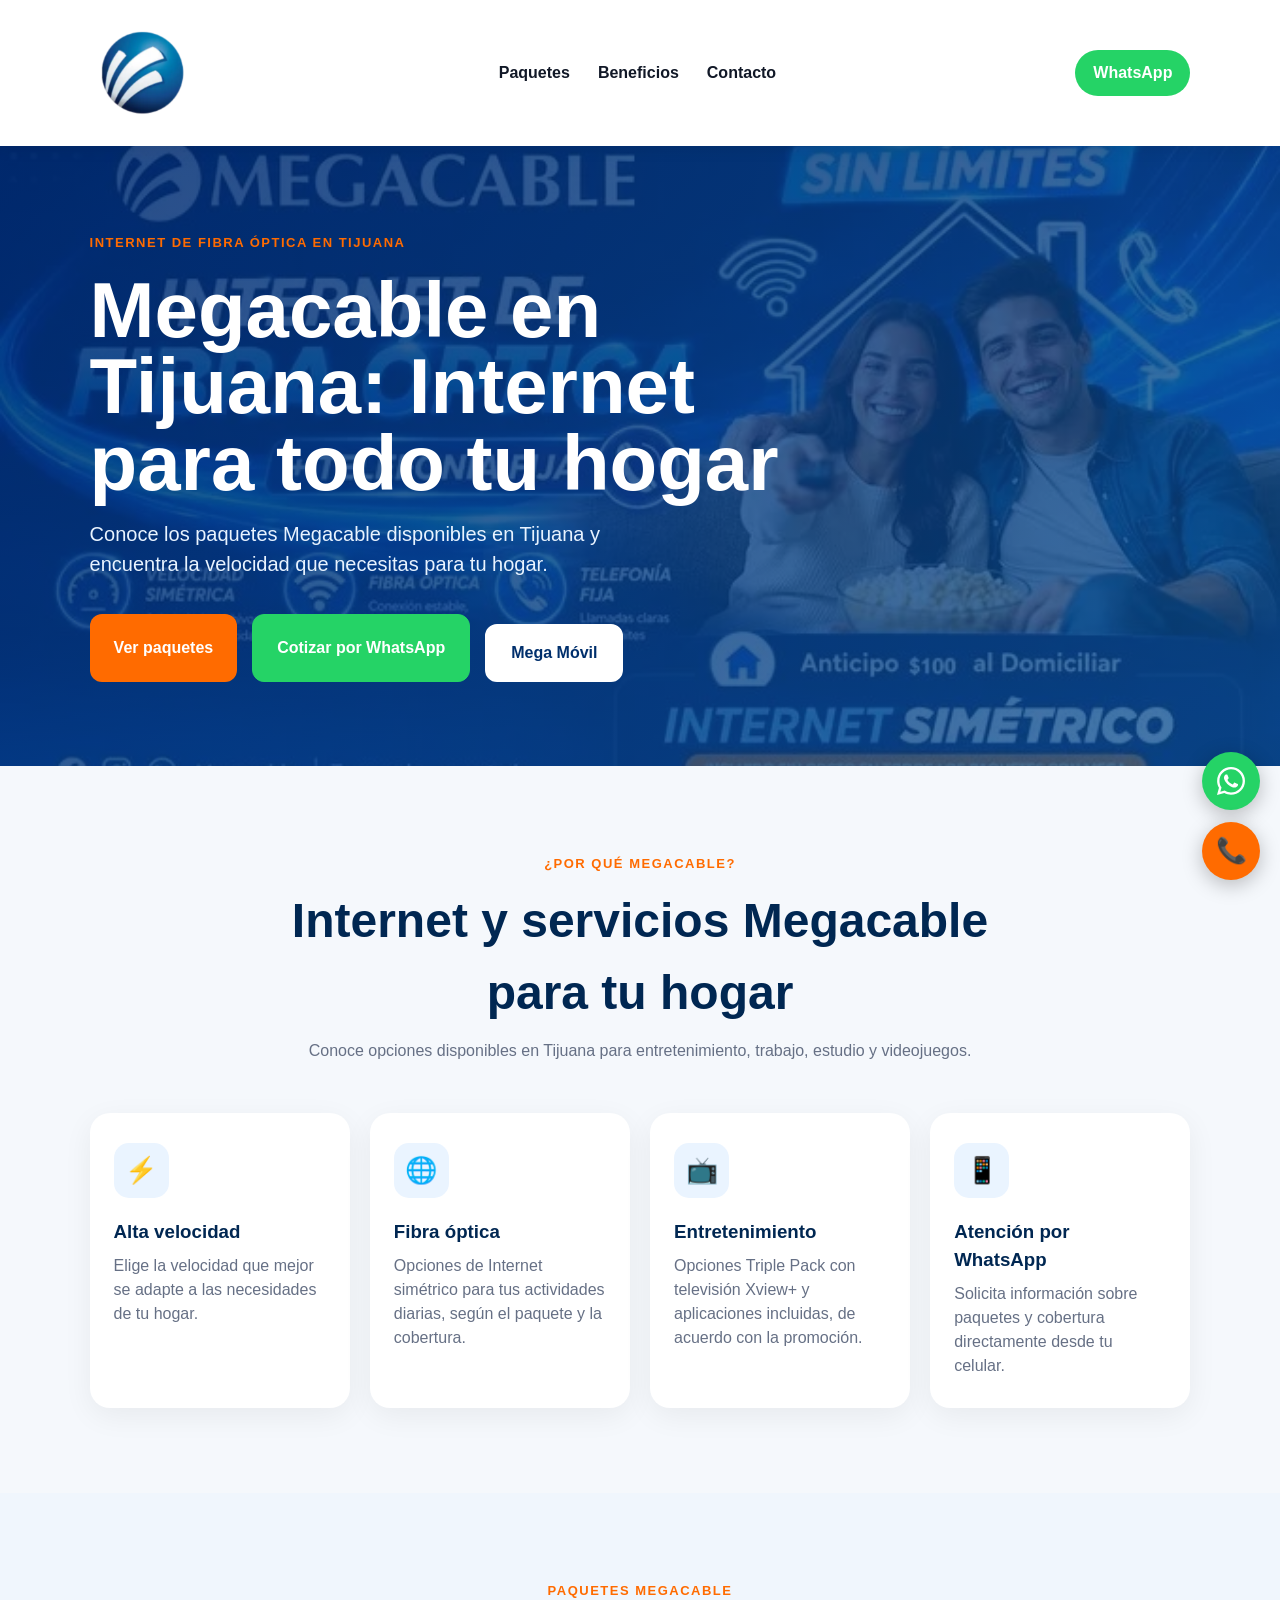
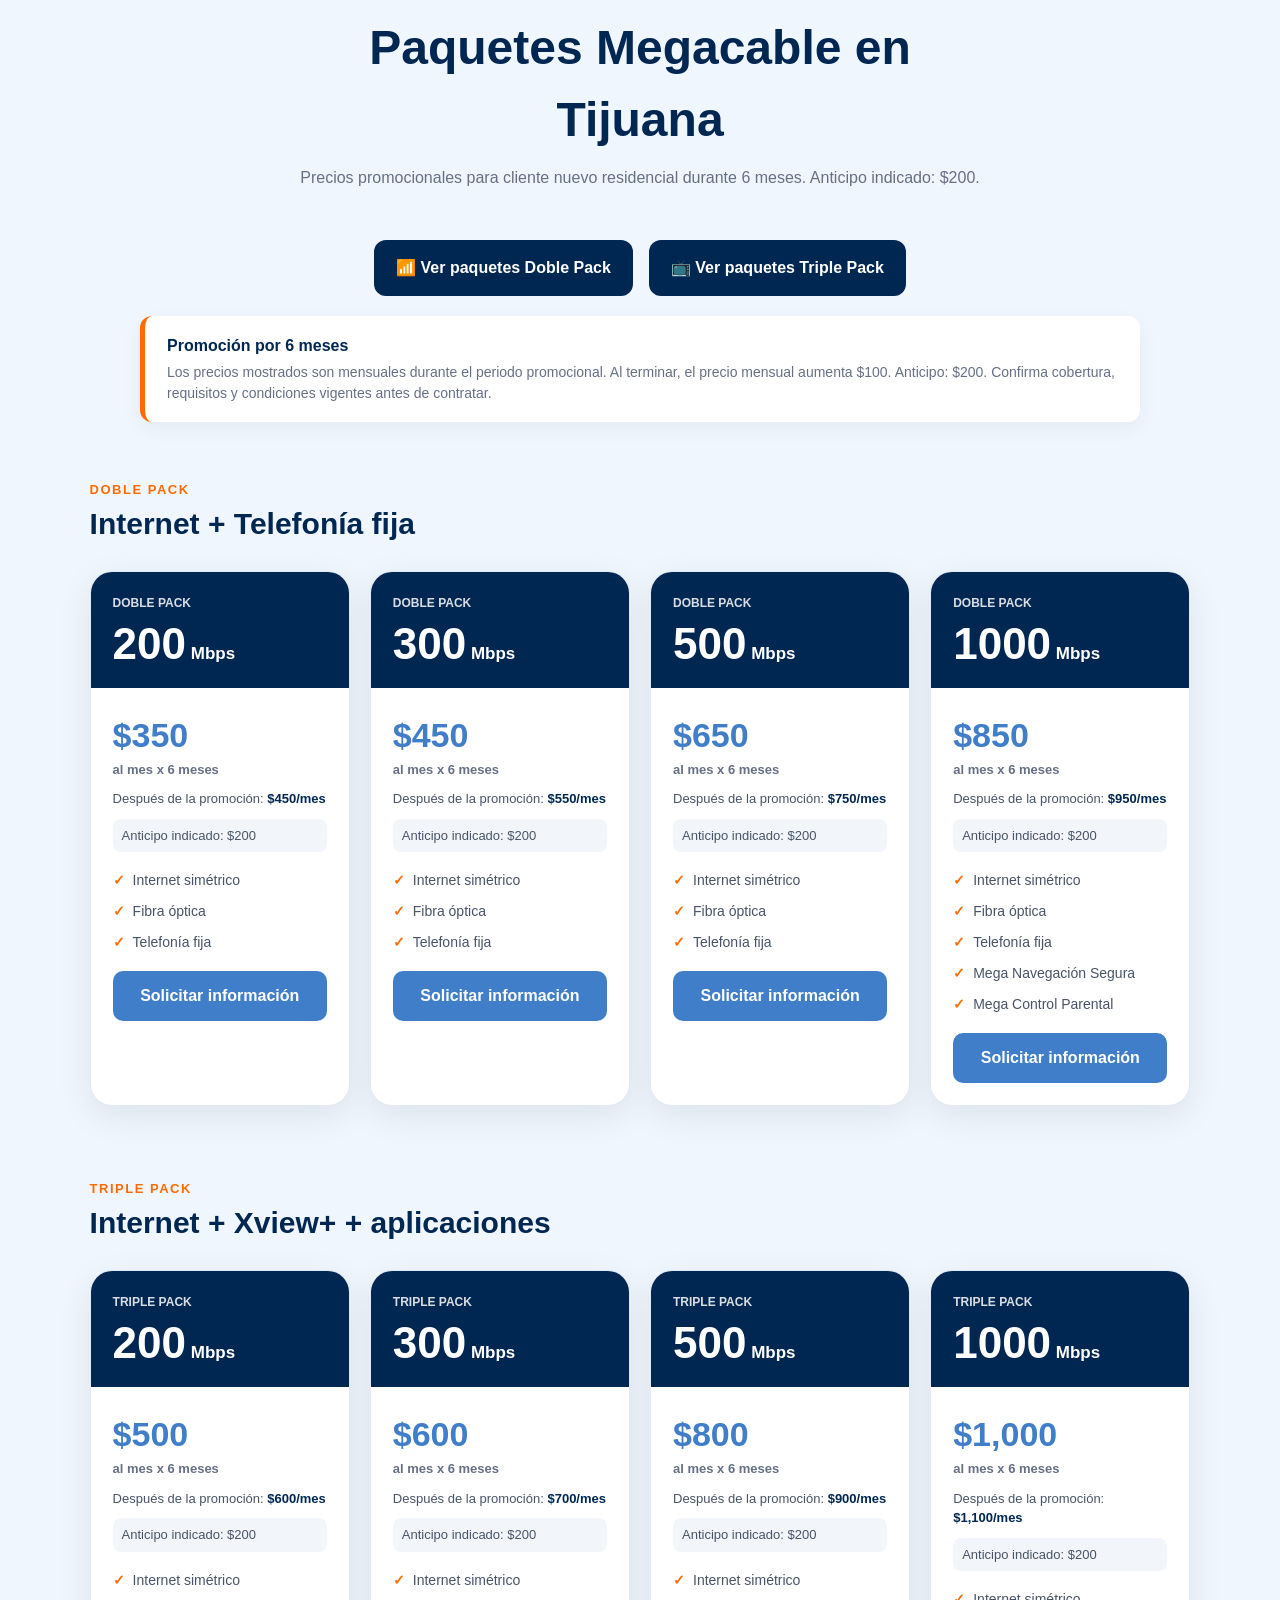
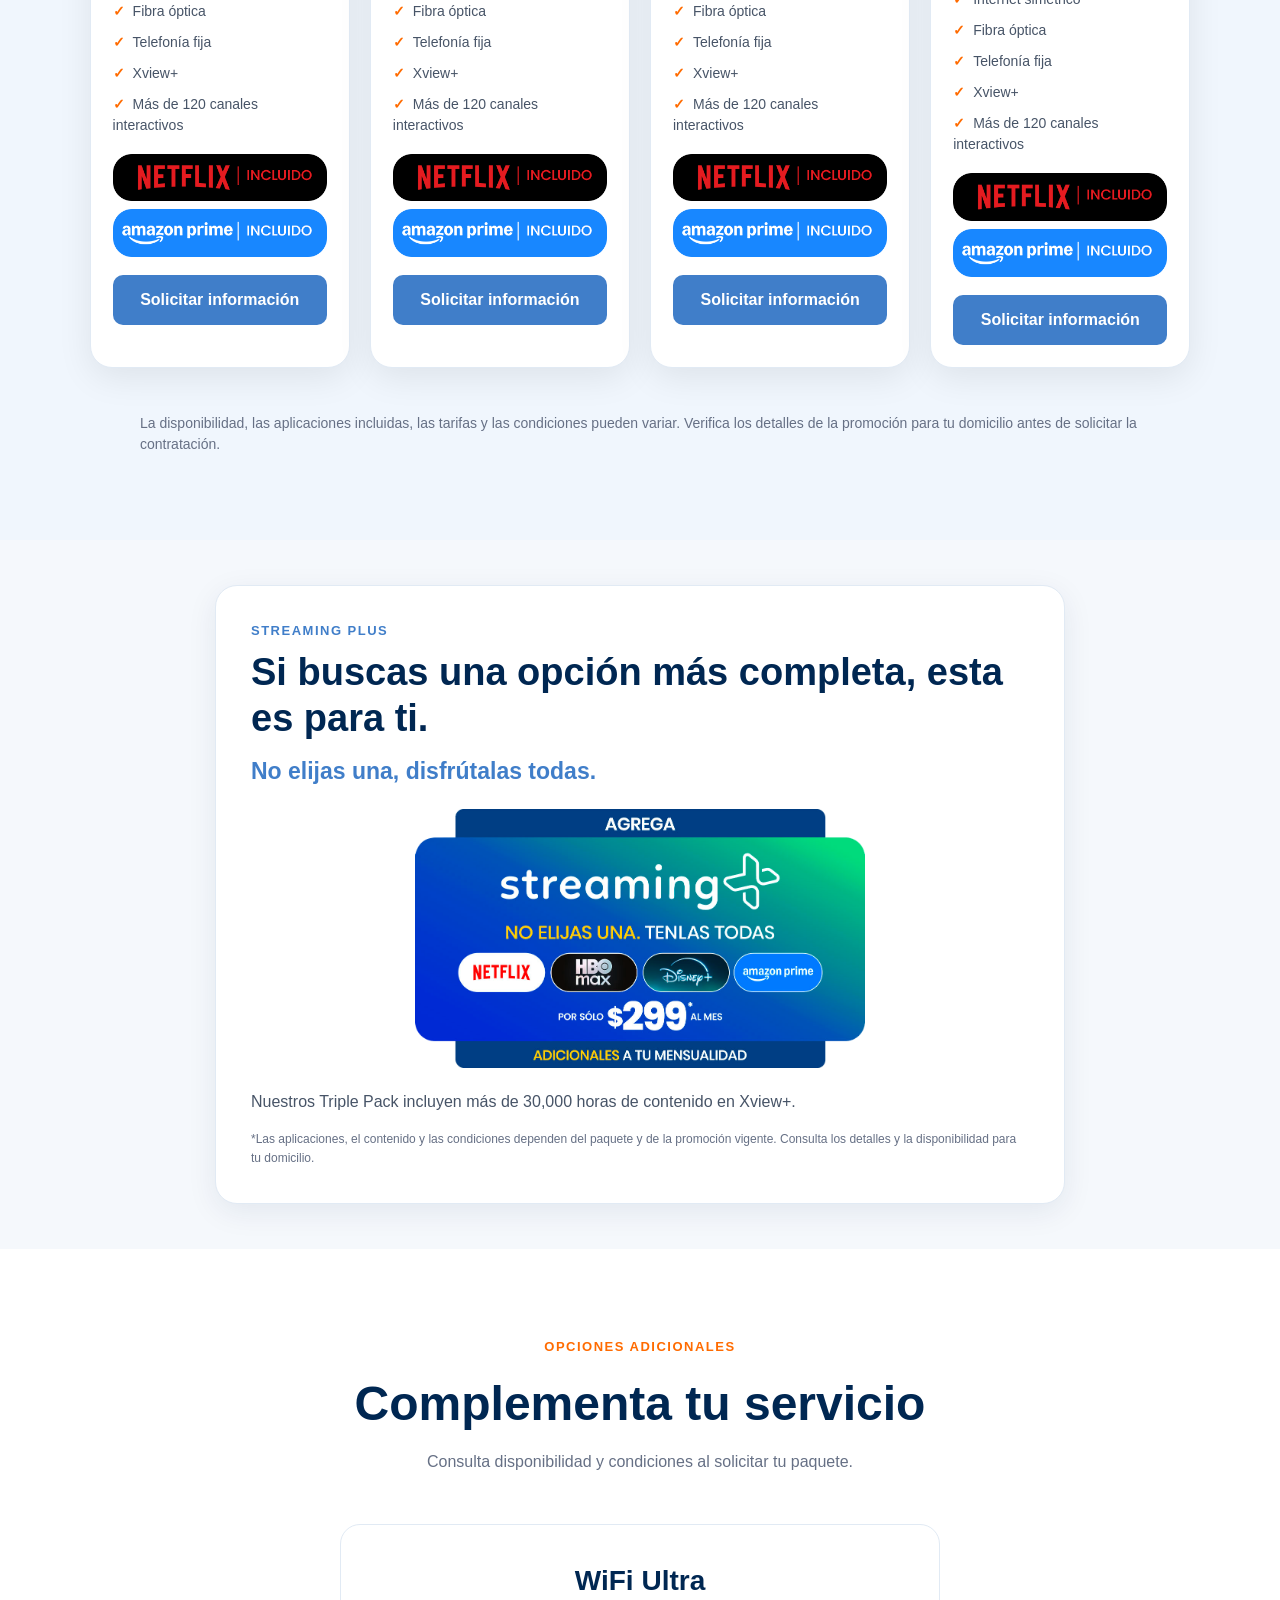
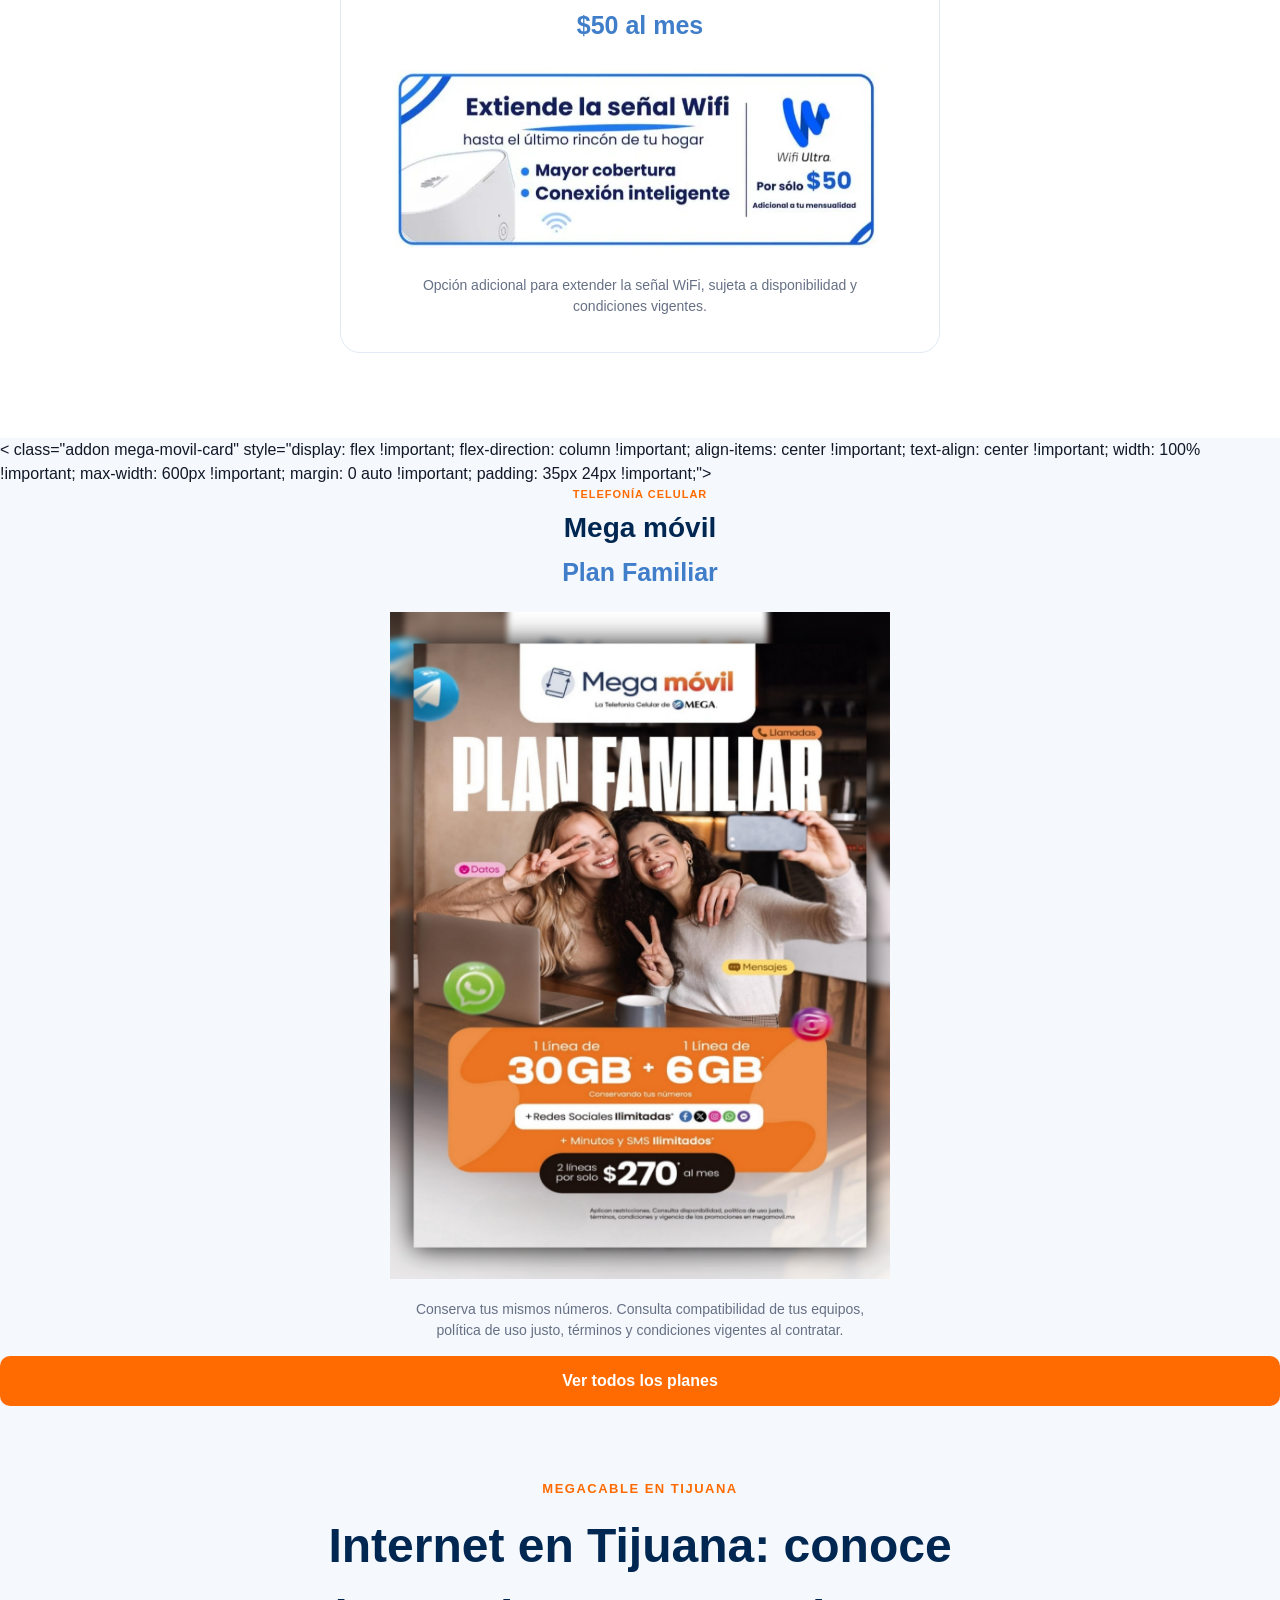
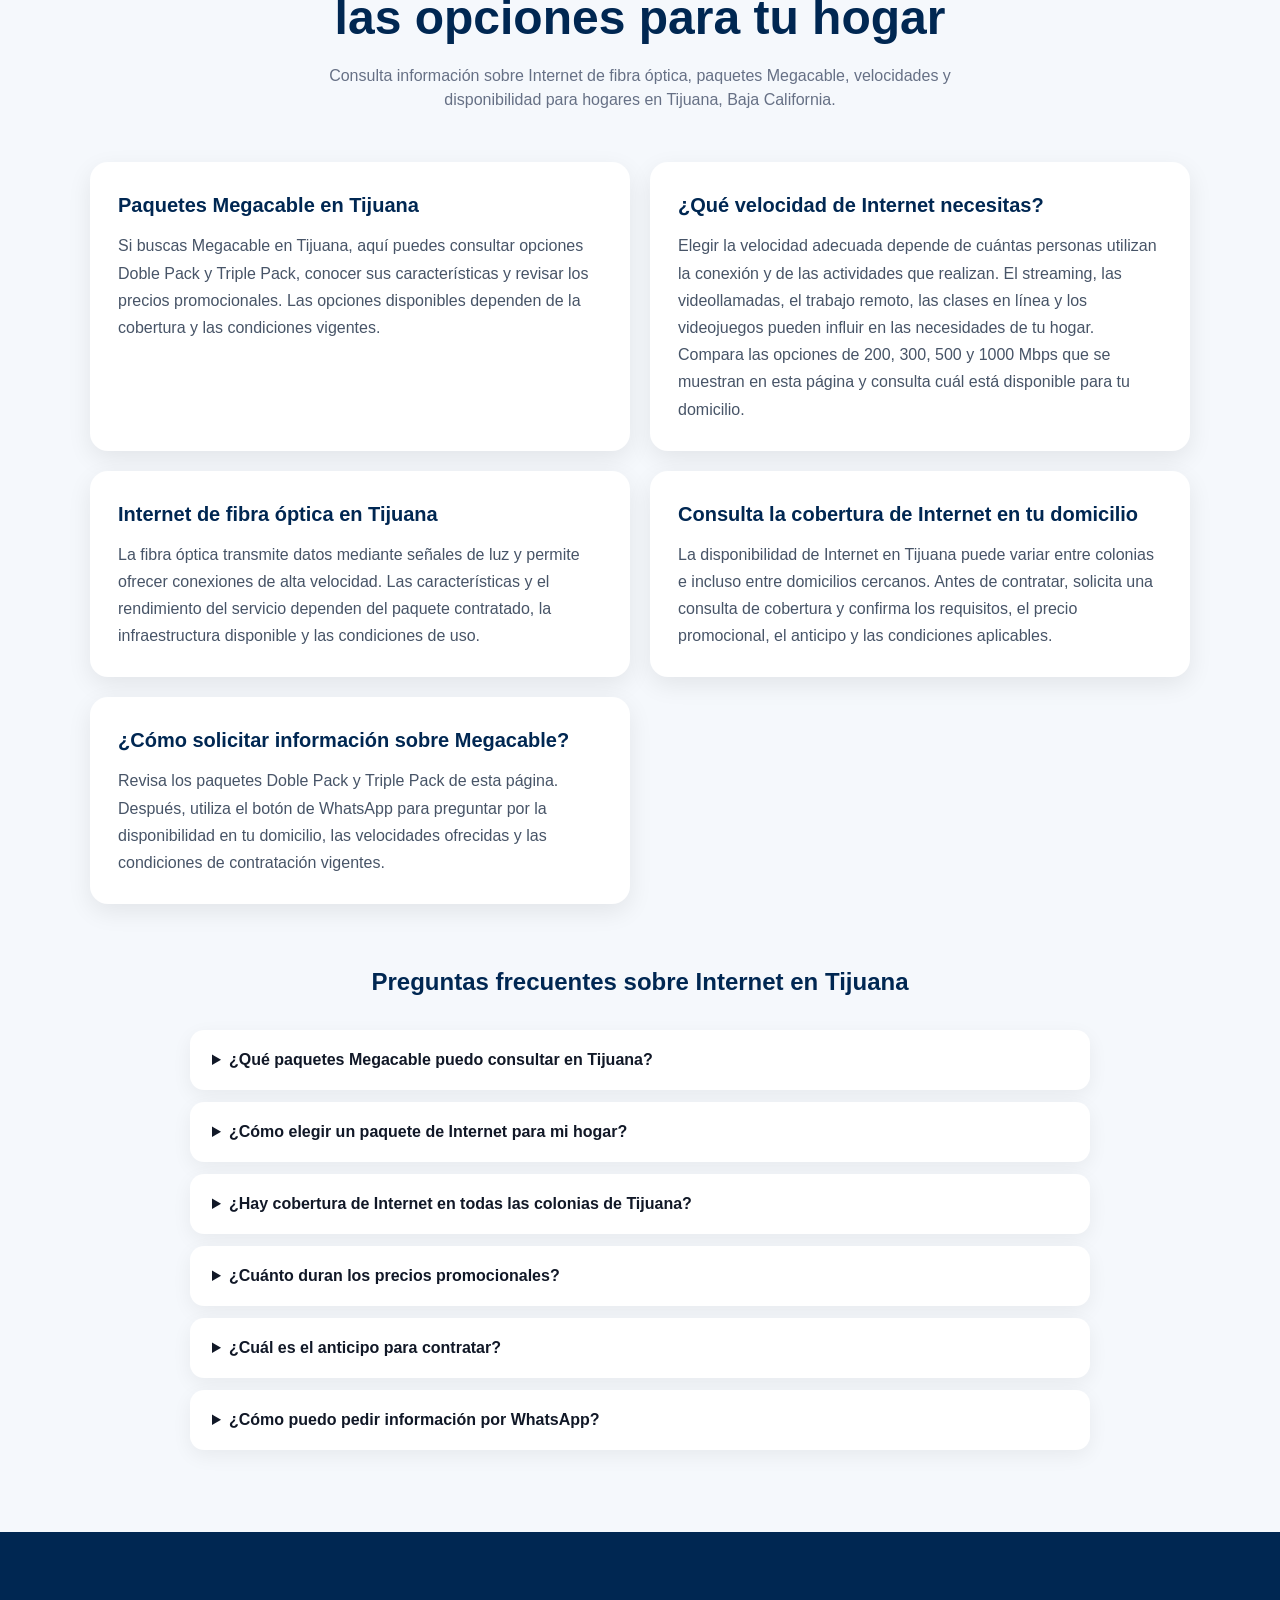
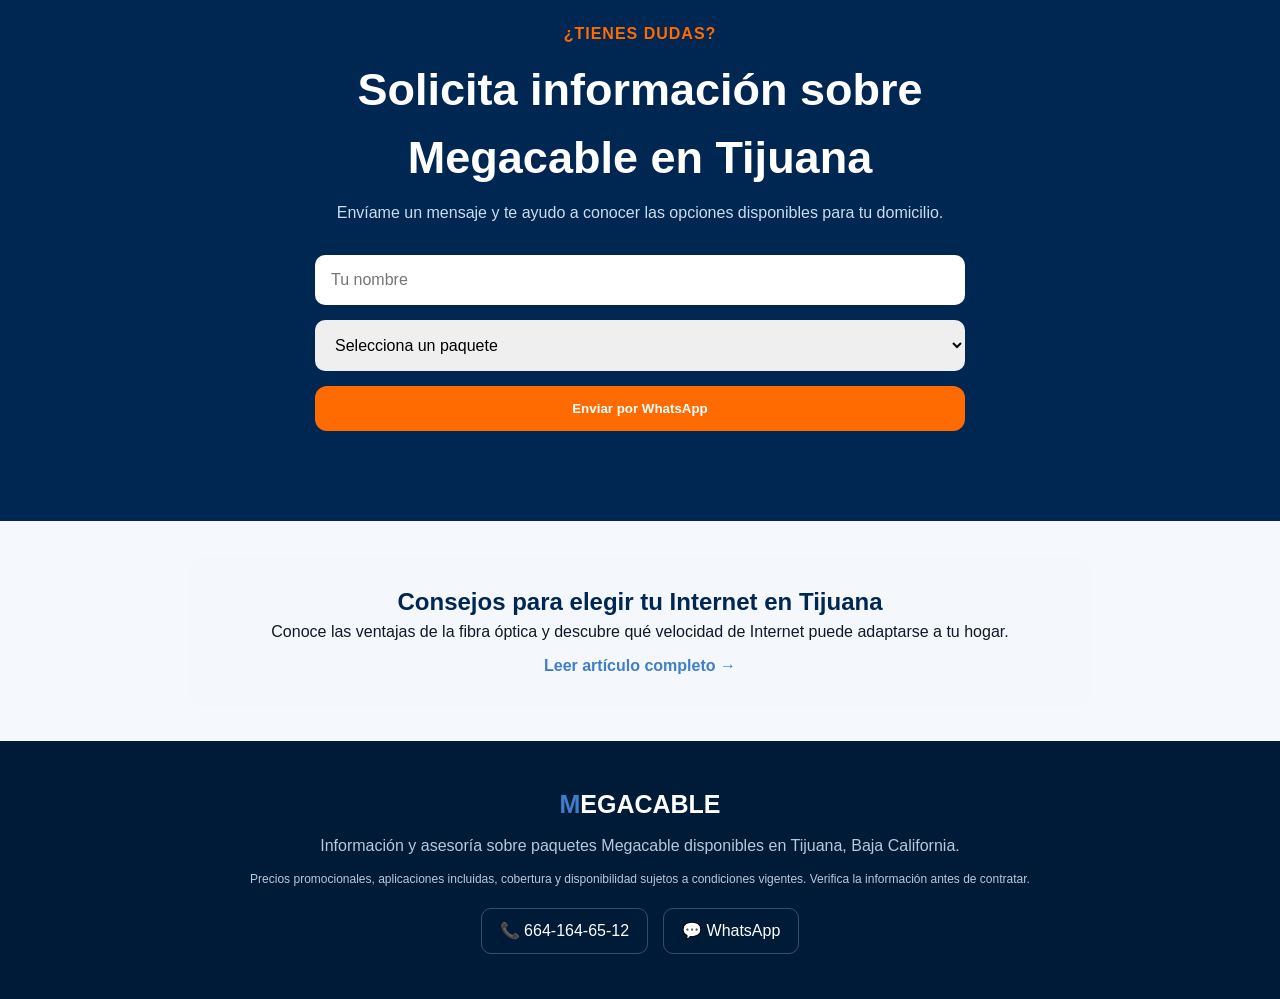
==== commit e44f5414: "Update index.html" ====
--- a/index.html
+++ b/index.html
@@ -40,8 +40,9 @@
 <body>
 
 <header class="header">
-  <a href="./" class="logo" aria-label="Megacable en Tijuana - Inicio">
-    <img src="logo.webp" alt="Megacable" width="320" height="320">
+   <a href="./" class="logo" aria-label="Megacable en Tijuana - Inicio">
+    <!-- Le quitamos cualquier atributo de tamaño para que se adapte a la tira delgada -->
+    <img src="logo.webp" alt="Megacable">
   </a>
 
   <nav class="nav" aria-label="Navegación principal">
@@ -60,7 +61,7 @@
 </header>
 
 <main>
-
+    
   <!-- PORTADA PRINCIPAL -->
   <section class="hero">
     <div class="hero-content">
@@ -81,7 +82,10 @@
           target="_blank"
           rel="noopener noreferrer"
           class="btn secondary"
+          style="background: #25d366 !important; color: white !important; border: 1px solid #25d366 !important;"
         >Cotizar por WhatsApp</a>
+      <a href="megamovil-tijuana.html" class="btn primary" style="background: #ffffff !important; color: #002f6c !important; margin-top: 10px; display: block; text-align: center; font-weight: 800; border: 2px solid #ffffff;">Mega Móvil</a>
+
       </div>
     </div>
   </section>
@@ -262,7 +266,7 @@
     </div>
   </section>
         <!-- TARJETA DE MEGA MÓVIL TOTALMENTE CENTRADA -->
-      <article class="addon mega-movil-card" style="display: flex !important; flex-direction: column !important; align-items: center !important; text-align: center !important; width: 100% !important; max-width: 600px !important; margin: 0 auto !important; padding: 35px 24px !important;">
+      < class="addon mega-movil-card" style="display: flex !important; flex-direction: column !important; align-items: center !important; text-align: center !important; width: 100% !important; max-width: 600px !important; margin: 0 auto !important; padding: 35px 24px !important;">
         
         <span class="addon-tag" style="font-size: 11px; font-weight: 900; letter-spacing: 1px; color: var(--orange); text-transform: uppercase; margin-bottom: 5px; display: block; width: 100%; text-align: center !important;">TELEFONÍA CELULAR</span>
         
@@ -283,15 +287,14 @@
           Conserva tus mismos números. Consulta compatibilidad de tus equipos, política de uso justo, términos y condiciones vigentes al contratar.
         </p>
         
-        <!-- Tu botón de WhatsApp corregido con tu enlace original -->
-        <a href="https://wa.me" 
-           target="_blank" 
-           rel="noopener noreferrer" 
+        <!-- Tu botón naranja modificado para abrir la nueva página de paquetes -->
+        <a href="megamovil-tijuana.html" 
            class="package-btn mega-movil-btn"
            style="display: block !important; width: 100% !important; max-width: 100% !important; text-align: center !important; margin: 15px auto 0 auto !important; background: var(--orange) !important; color: white !important; padding: 13px 10px !important; border-radius: 10px !important; font-weight: 900 !important; text-decoration: none !important;">
-          Preguntar por planes
+          Ver todos los planes
         </a>
       </article>
+
   
   <!-- CONTENIDO SEO LOCAL -->
   <section class="seo-local section">
@@ -535,7 +538,7 @@
 </footer>
 <!-- BOTONES FLOTANTES CORREGIDOS (CON SVG INTEGRADO) -->
 <a
-  href="https://wa.me"
+  href="https://wa.me/526641646512"
   target="_blank"
   rel="noopener noreferrer"
   class="floating-whatsapp"
--- a/style.css
+++ b/style.css
@@ -192,10 +192,10 @@
   .packages-grid { grid-template-columns: repeat(2, minmax(0, 1fr)); }
 }
 @media (max-width: 650px) {
-  .header { padding: 15px 5%; }
+  .header { height: 52px !important; padding: 0 4% !important; }
   .nav { display: none; }
-  .logo img { width: 90px; }
-  .header-whatsapp { font-size: 13px; padding: 9px 13px; }
+  .logo img { height: 36px !important; width: auto !important; }
+  .header-whatsapp { font-size: 12px; padding: 5px 12px !important; }
   .hero { min-height: 550px; padding: 60px 6%; }
   .hero h1 { font-size: 44px; }
   .hero p { font-size: 17px; }
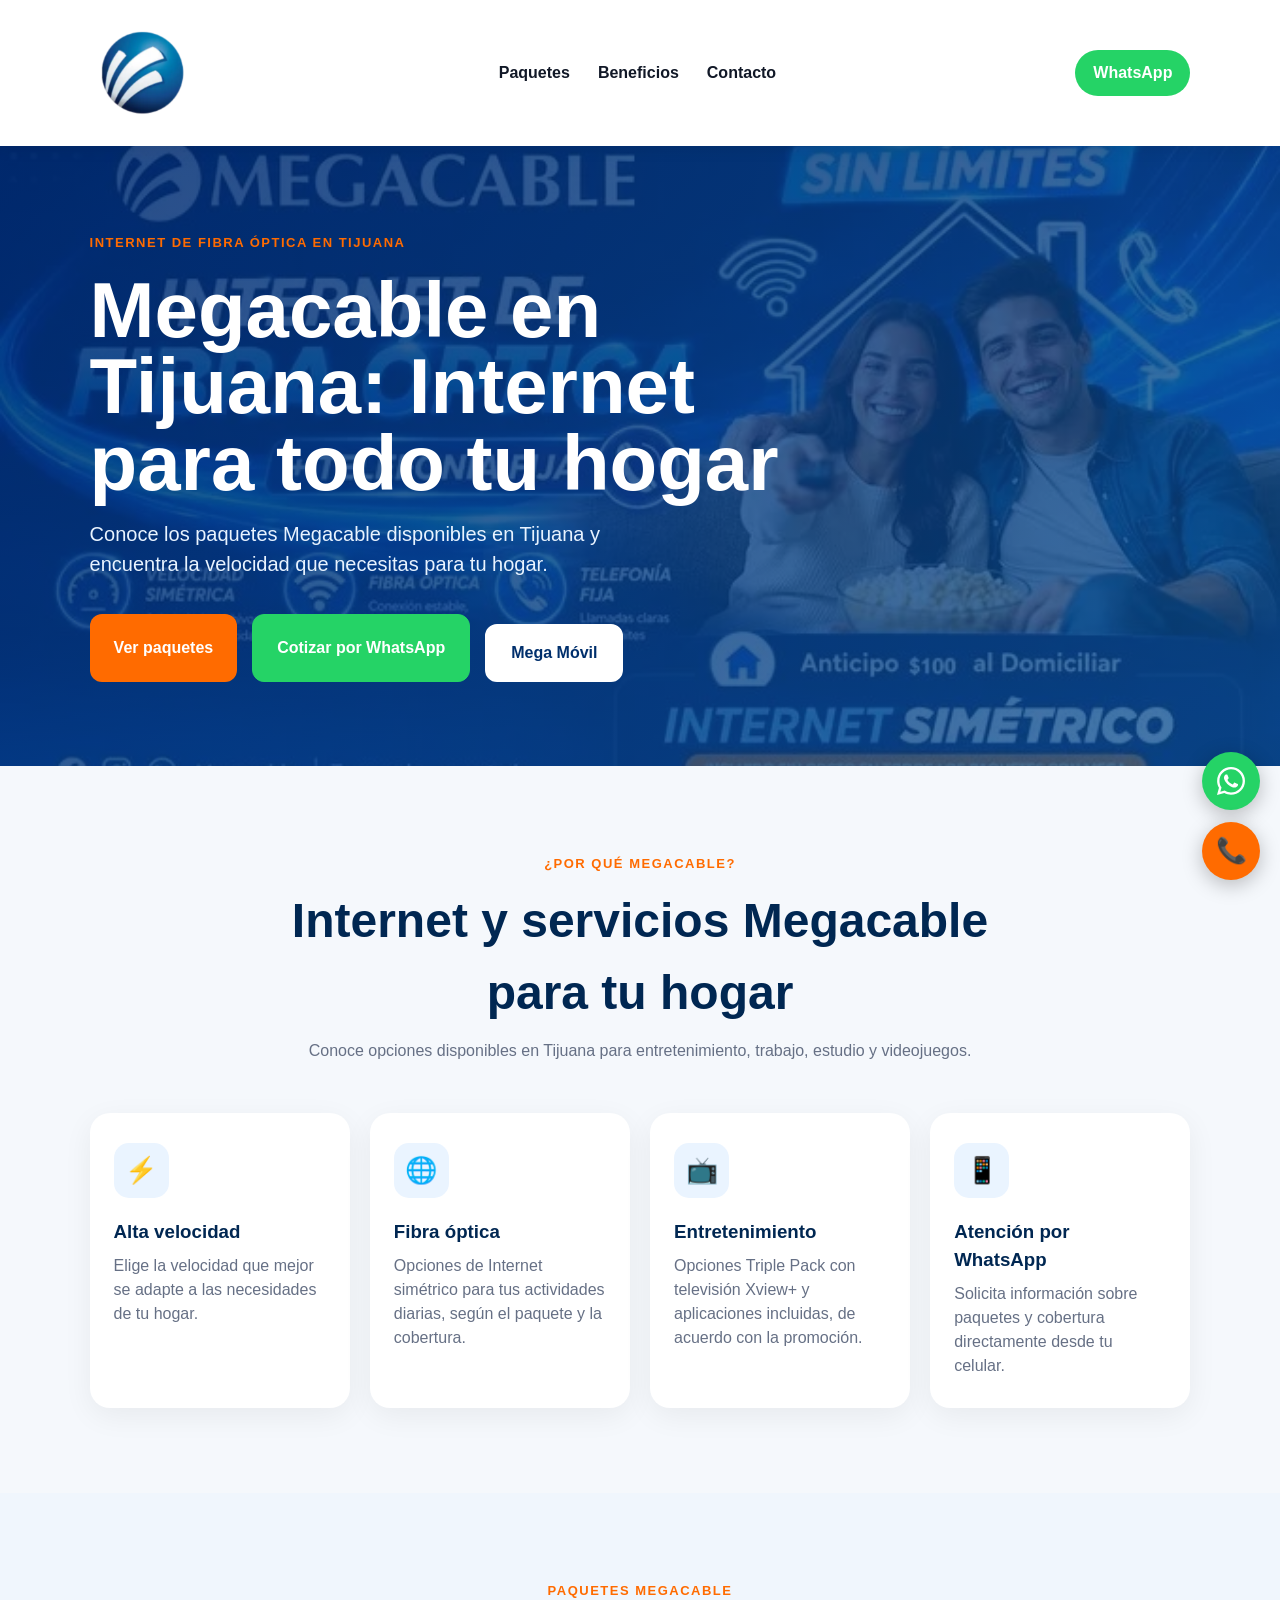
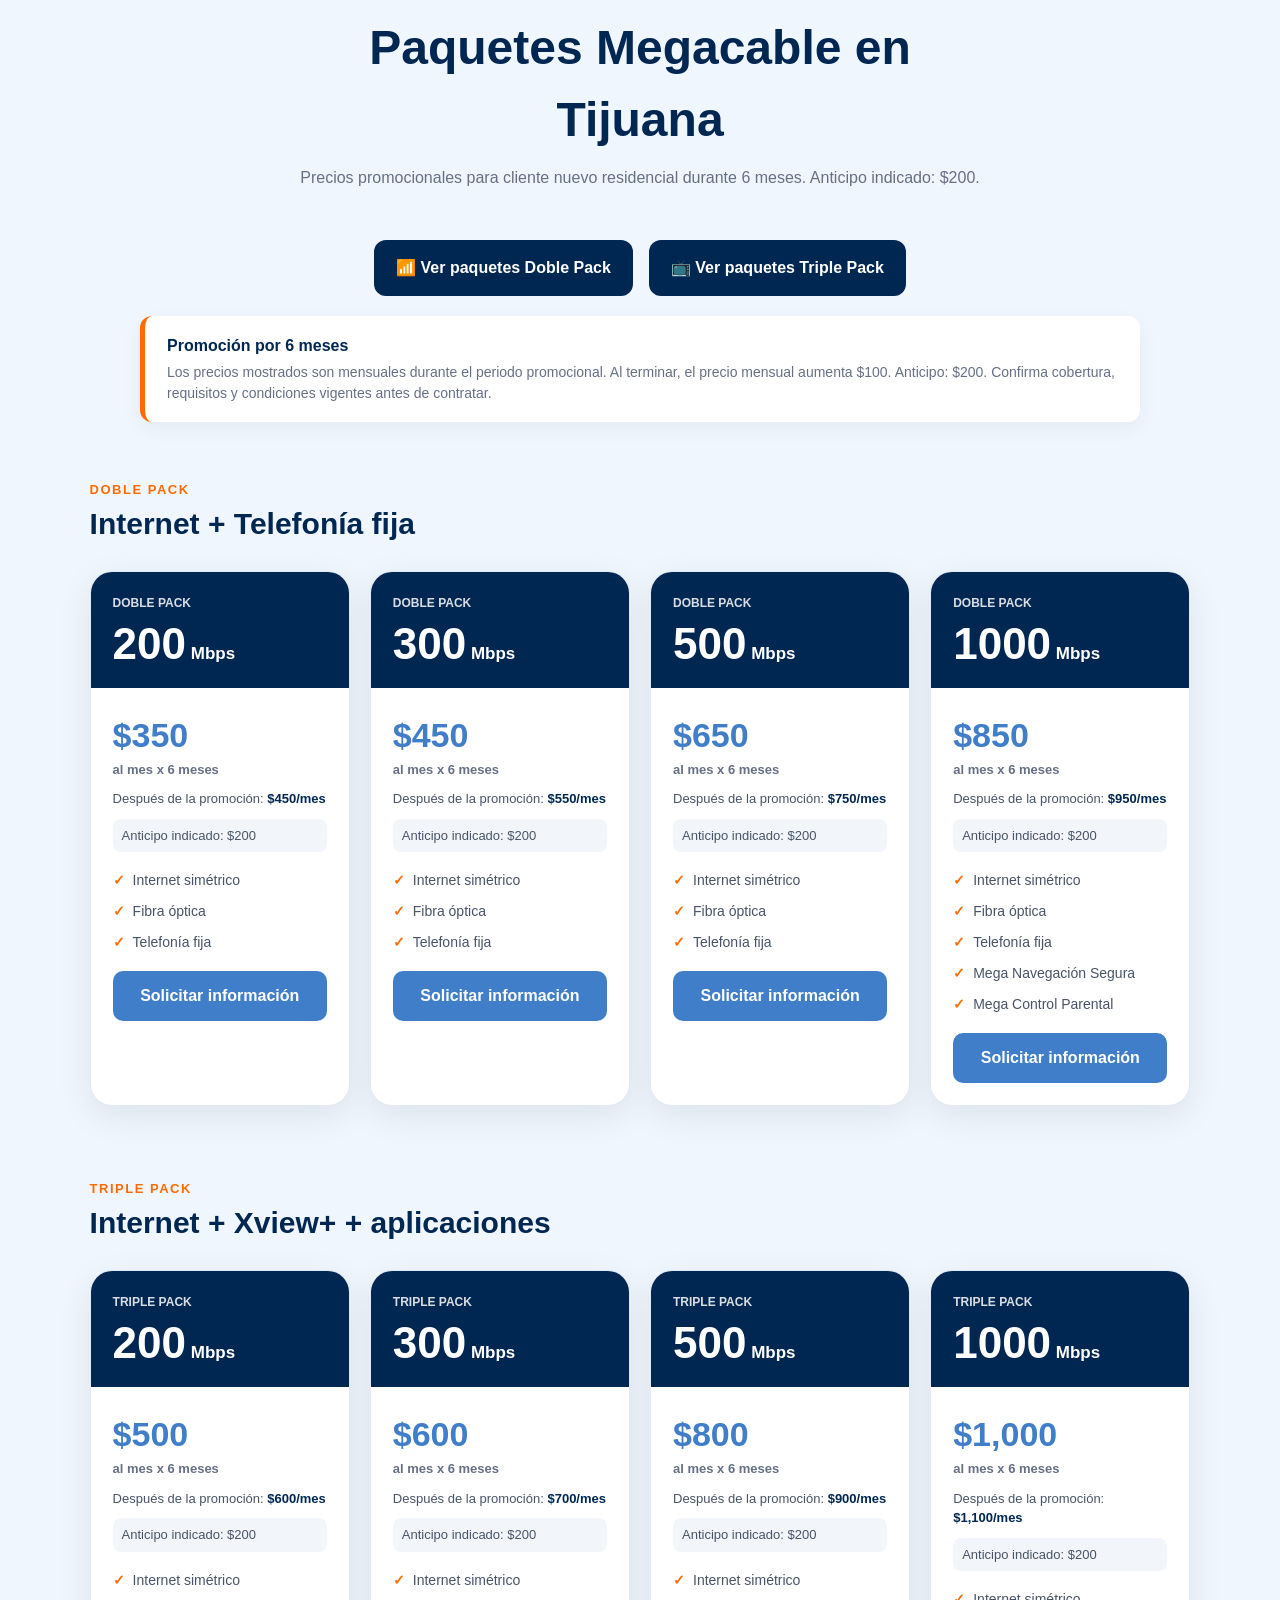
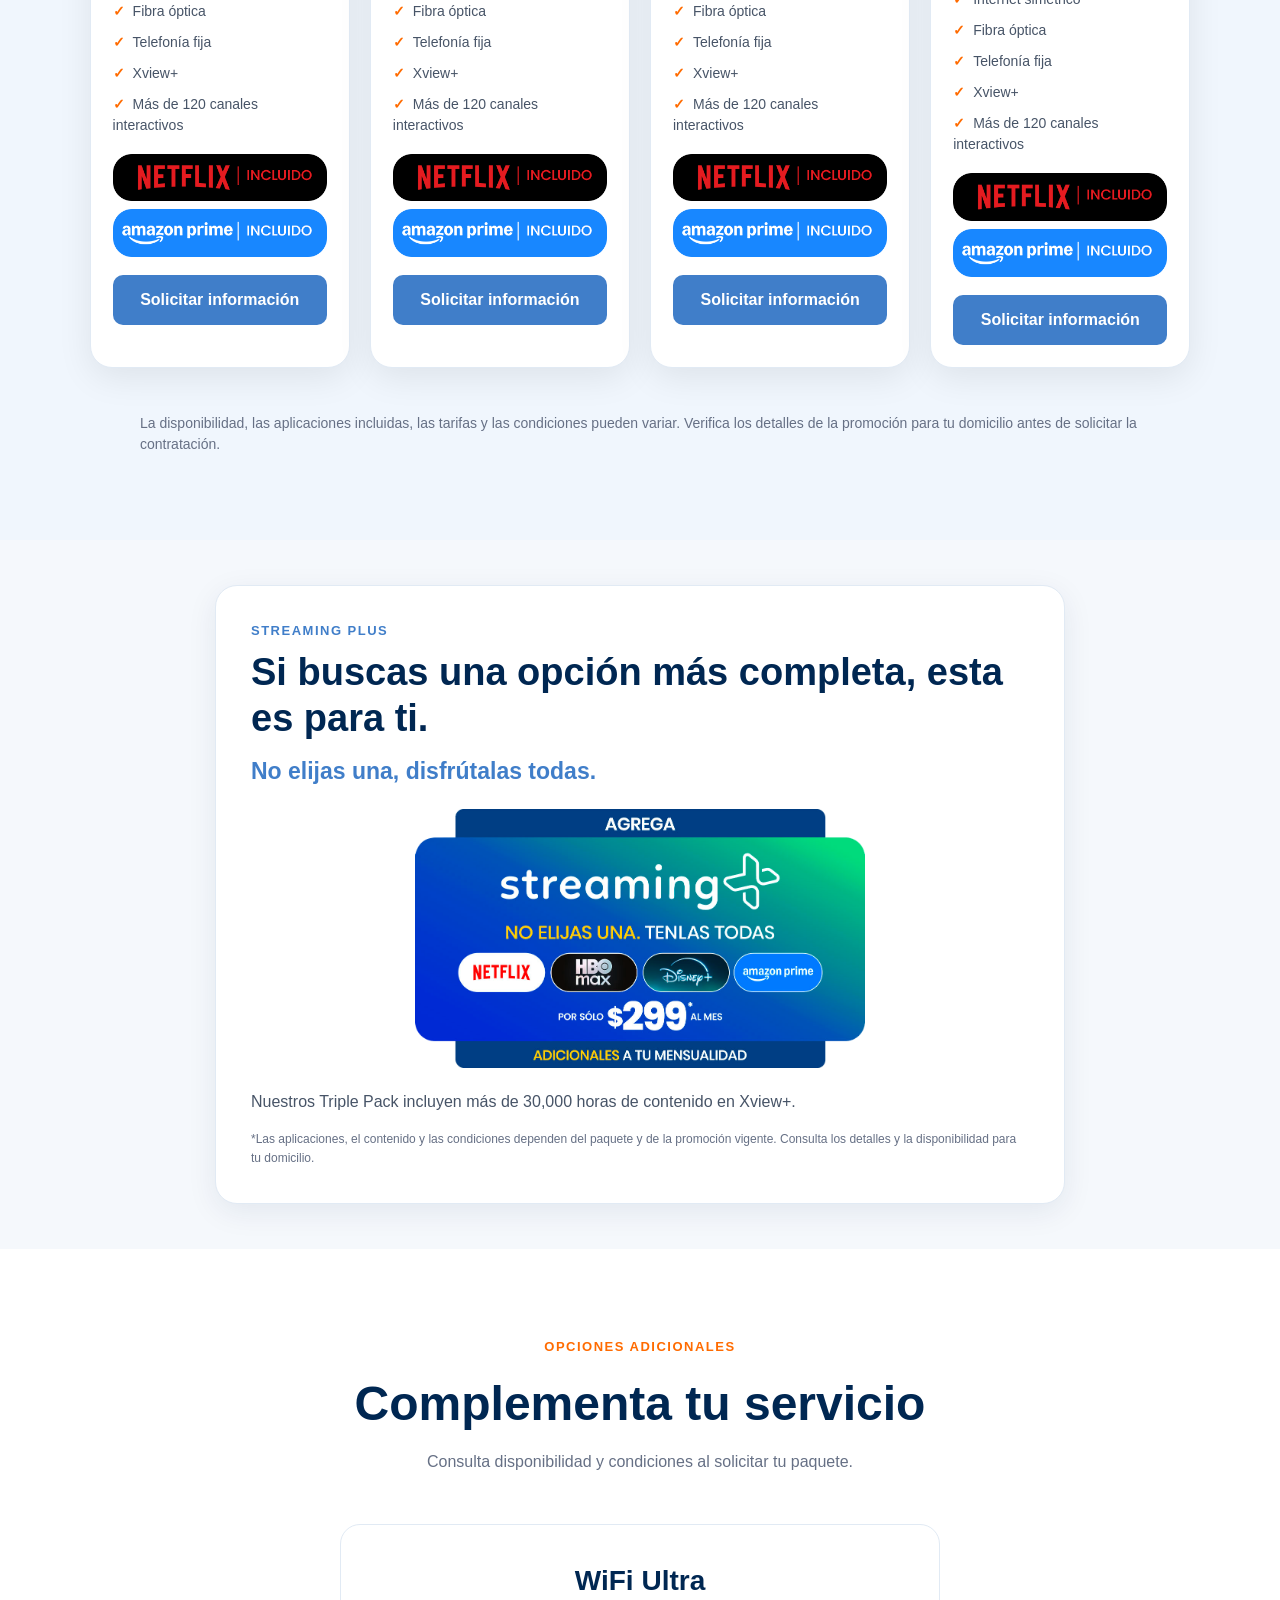
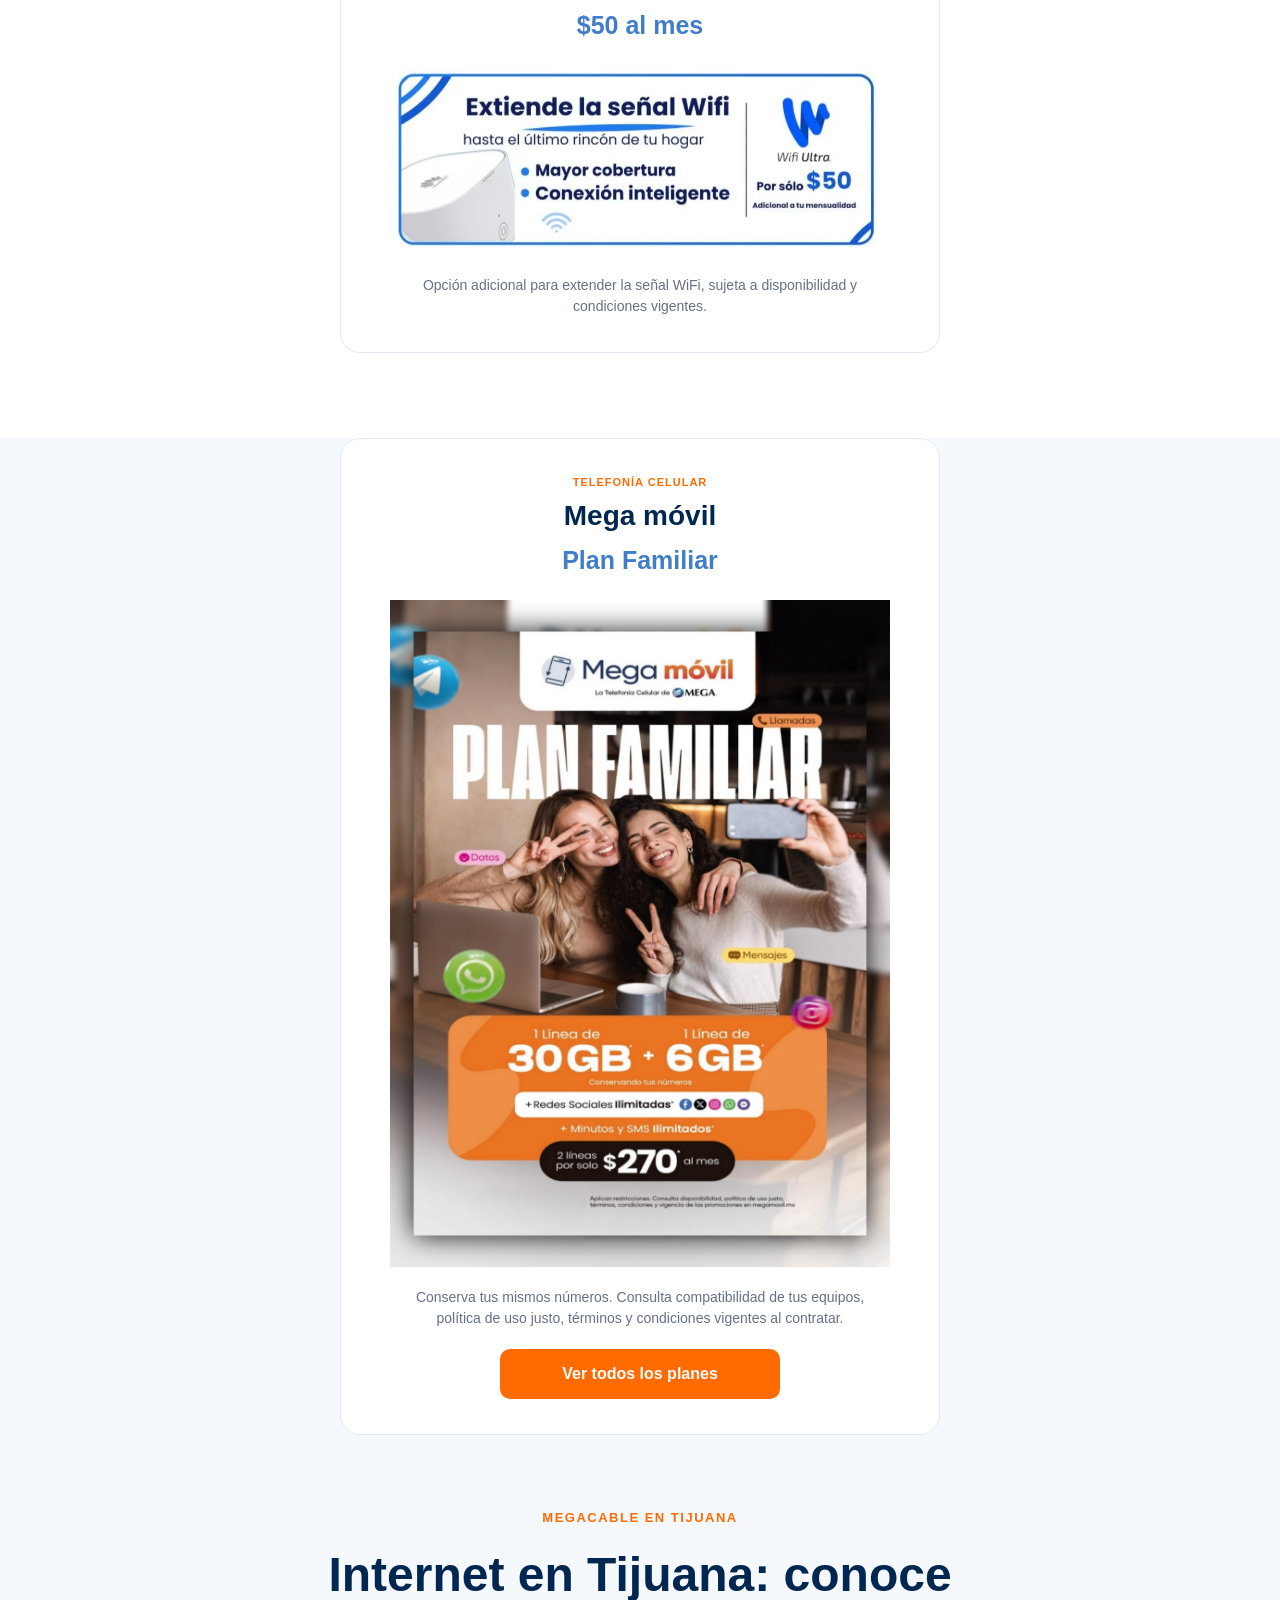
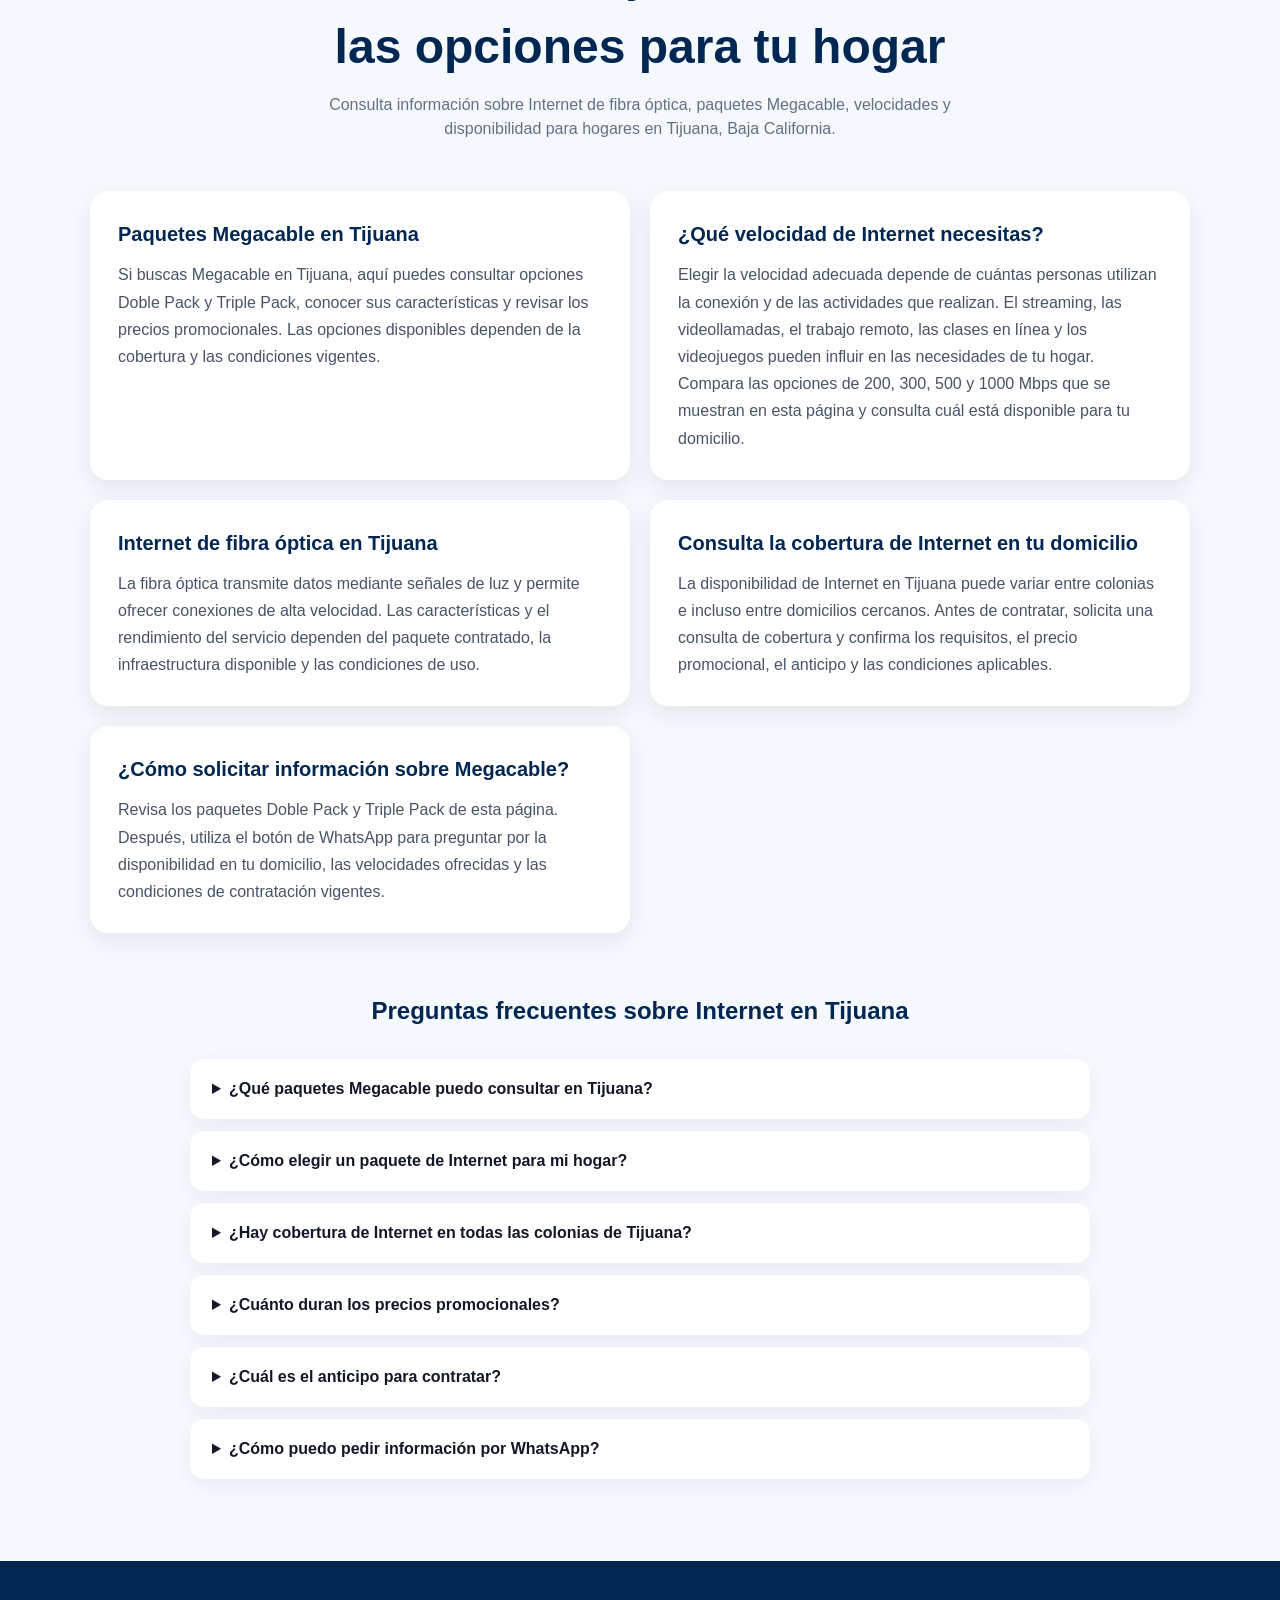
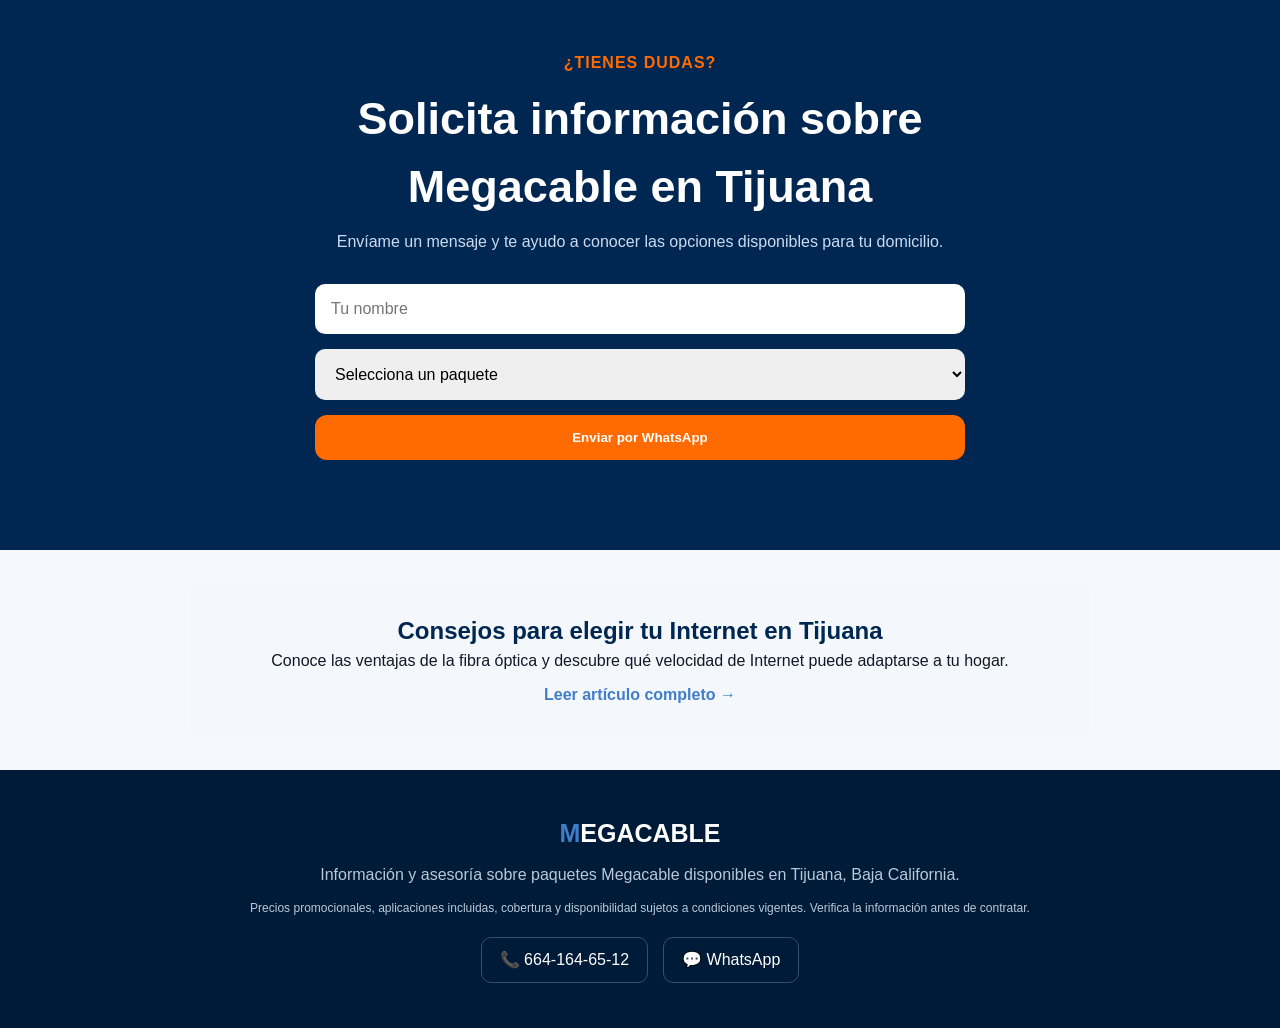
==== commit a86539ff: "Update index.html" ====
--- a/index.html
+++ b/index.html
@@ -265,8 +265,8 @@
       </article>
     </div>
   </section>
-        <!-- TARJETA DE MEGA MÓVIL TOTALMENTE CENTRADA -->
-      < class="addon mega-movil-card" style="display: flex !important; flex-direction: column !important; align-items: center !important; text-align: center !important; width: 100% !important; max-width: 600px !important; margin: 0 auto !important; padding: 35px 24px !important;">
+              <!-- TARJETA DE MEGA MÓVIL TOTALMENTE CENTRADA CORREGIDA -->
+      <article class="addon mega-movil-card" style="display: flex !important; flex-direction: column !important; align-items: center !important; text-align: center !important; width: 100% !important; max-width: 600px !important; margin: 0 auto !important; padding: 35px 24px !important;">
         
         <span class="addon-tag" style="font-size: 11px; font-weight: 900; letter-spacing: 1px; color: var(--orange); text-transform: uppercase; margin-bottom: 5px; display: block; width: 100%; text-align: center !important;">TELEFONÍA CELULAR</span>
         
@@ -286,15 +286,13 @@
         <p class="addon-note" style="margin: 0 auto !important; color: var(--gray); font-size: 14px; line-height: 1.5; max-width: 480px; text-align: center !important; display: block !important; width: 100% !important;">
           Conserva tus mismos números. Consulta compatibilidad de tus equipos, política de uso justo, términos y condiciones vigentes al contratar.
         </p>
-        
-        <!-- Tu botón naranja modificado para abrir la nueva página de paquetes -->
-        <a href="megamovil-tijuana.html" 
-           class="package-btn mega-movil-btn"
-           style="display: block !important; width: 100% !important; max-width: 100% !important; text-align: center !important; margin: 15px auto 0 auto !important; background: var(--orange) !important; color: white !important; padding: 13px 10px !important; border-radius: 10px !important; font-weight: 900 !important; text-decoration: none !important;">
+
+        <!-- Botón para ver los paquetes individuales y familiares en la nueva página -->
+        <a href="megamovil-tijuana.html" class="package-btn mega-movil-btn" style="display: block !important; width: 100% !important; max-width: 280px !important; text-align: center !important; margin: 20px auto 0 auto !important; background: var(--orange) !important; color: white !important; padding: 13px 10px !important; border-radius: 10px !important; font-weight: 900 !important; text-decoration: none !important;">
           Ver todos los planes
         </a>
-      </article>
-
+
+      </article>
   
   <!-- CONTENIDO SEO LOCAL -->
   <section class="seo-local section">
--- a/style.css
+++ b/style.css
@@ -475,8 +475,7 @@
   display: block;
   width: 100%;
 }
-
-/* Adaptación para pantallas de celular */
+  /* Adaptación para pantallas de celular */
 @media (max-width: 650px) {
   .mega-movil-image {
     width: 100% !important;
@@ -485,4 +484,4 @@
     margin: 0 auto 20px auto !important;
   }
 }
-  
+}
